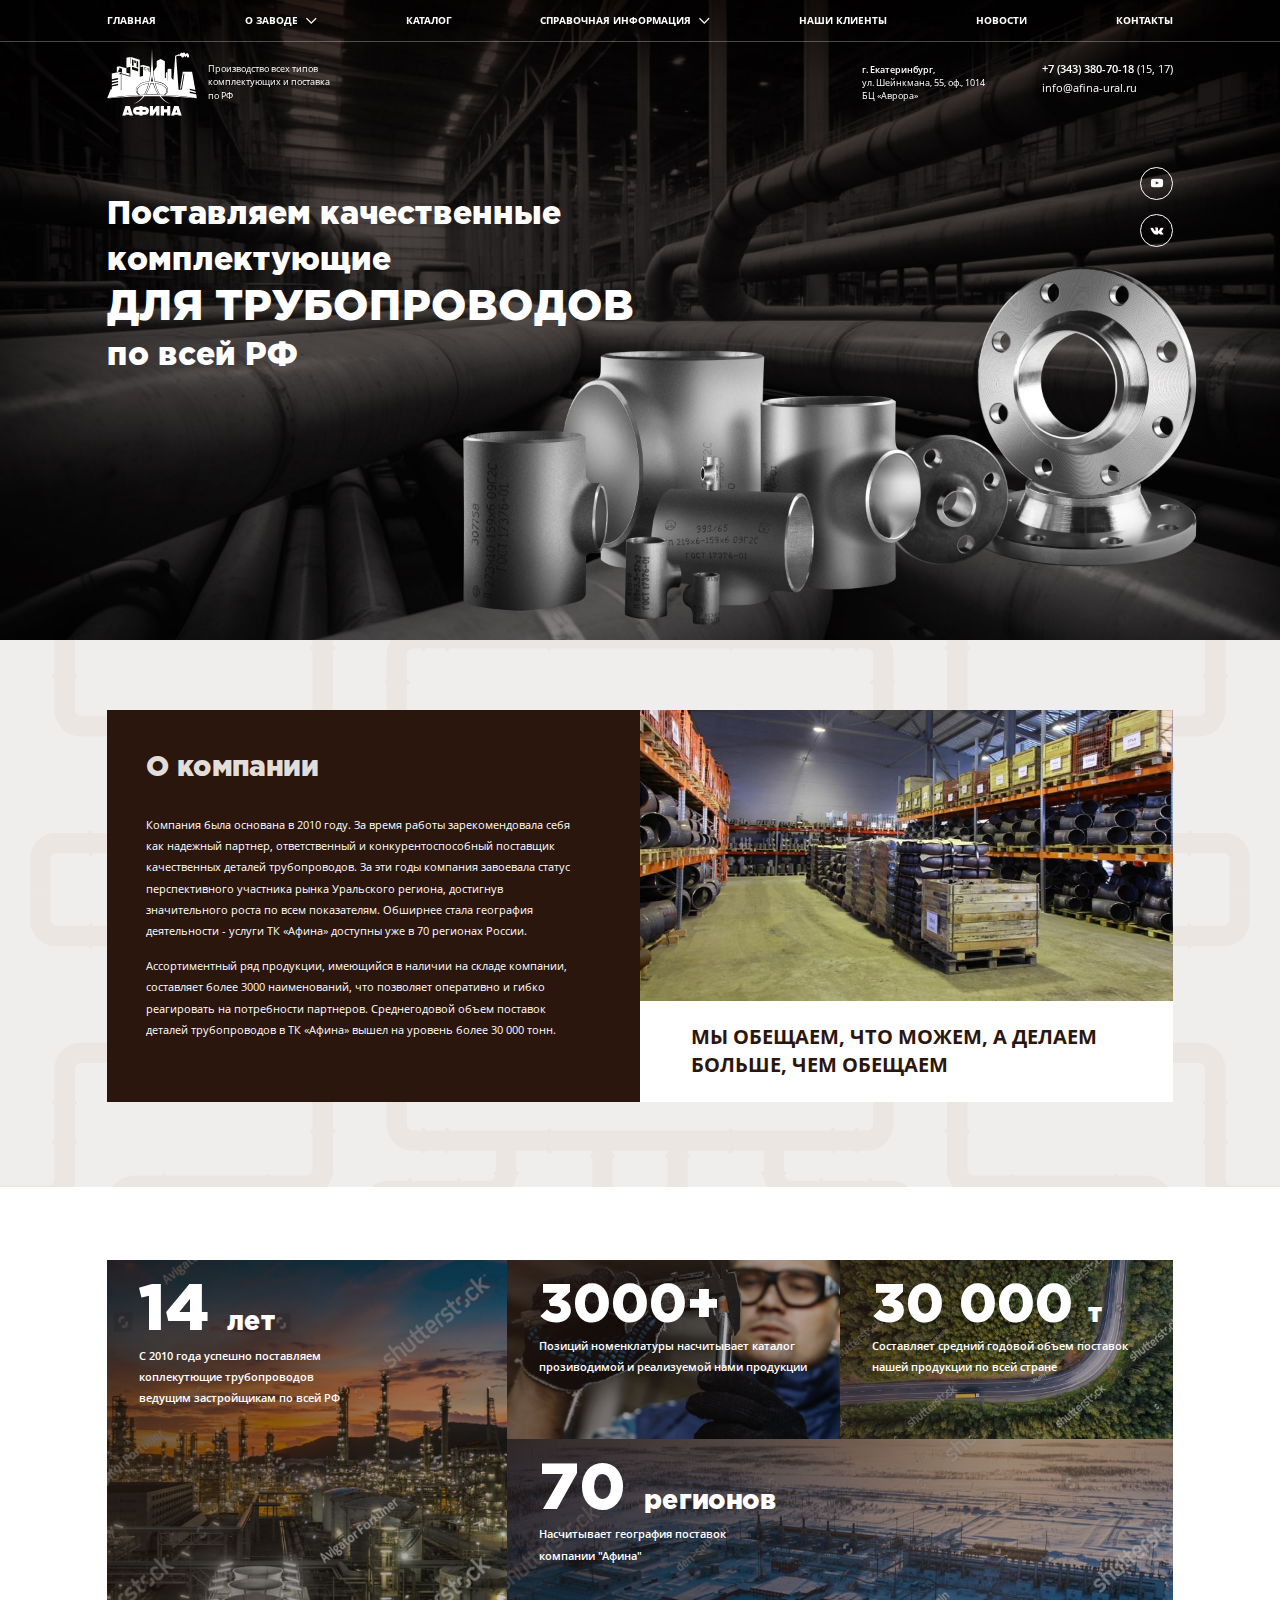
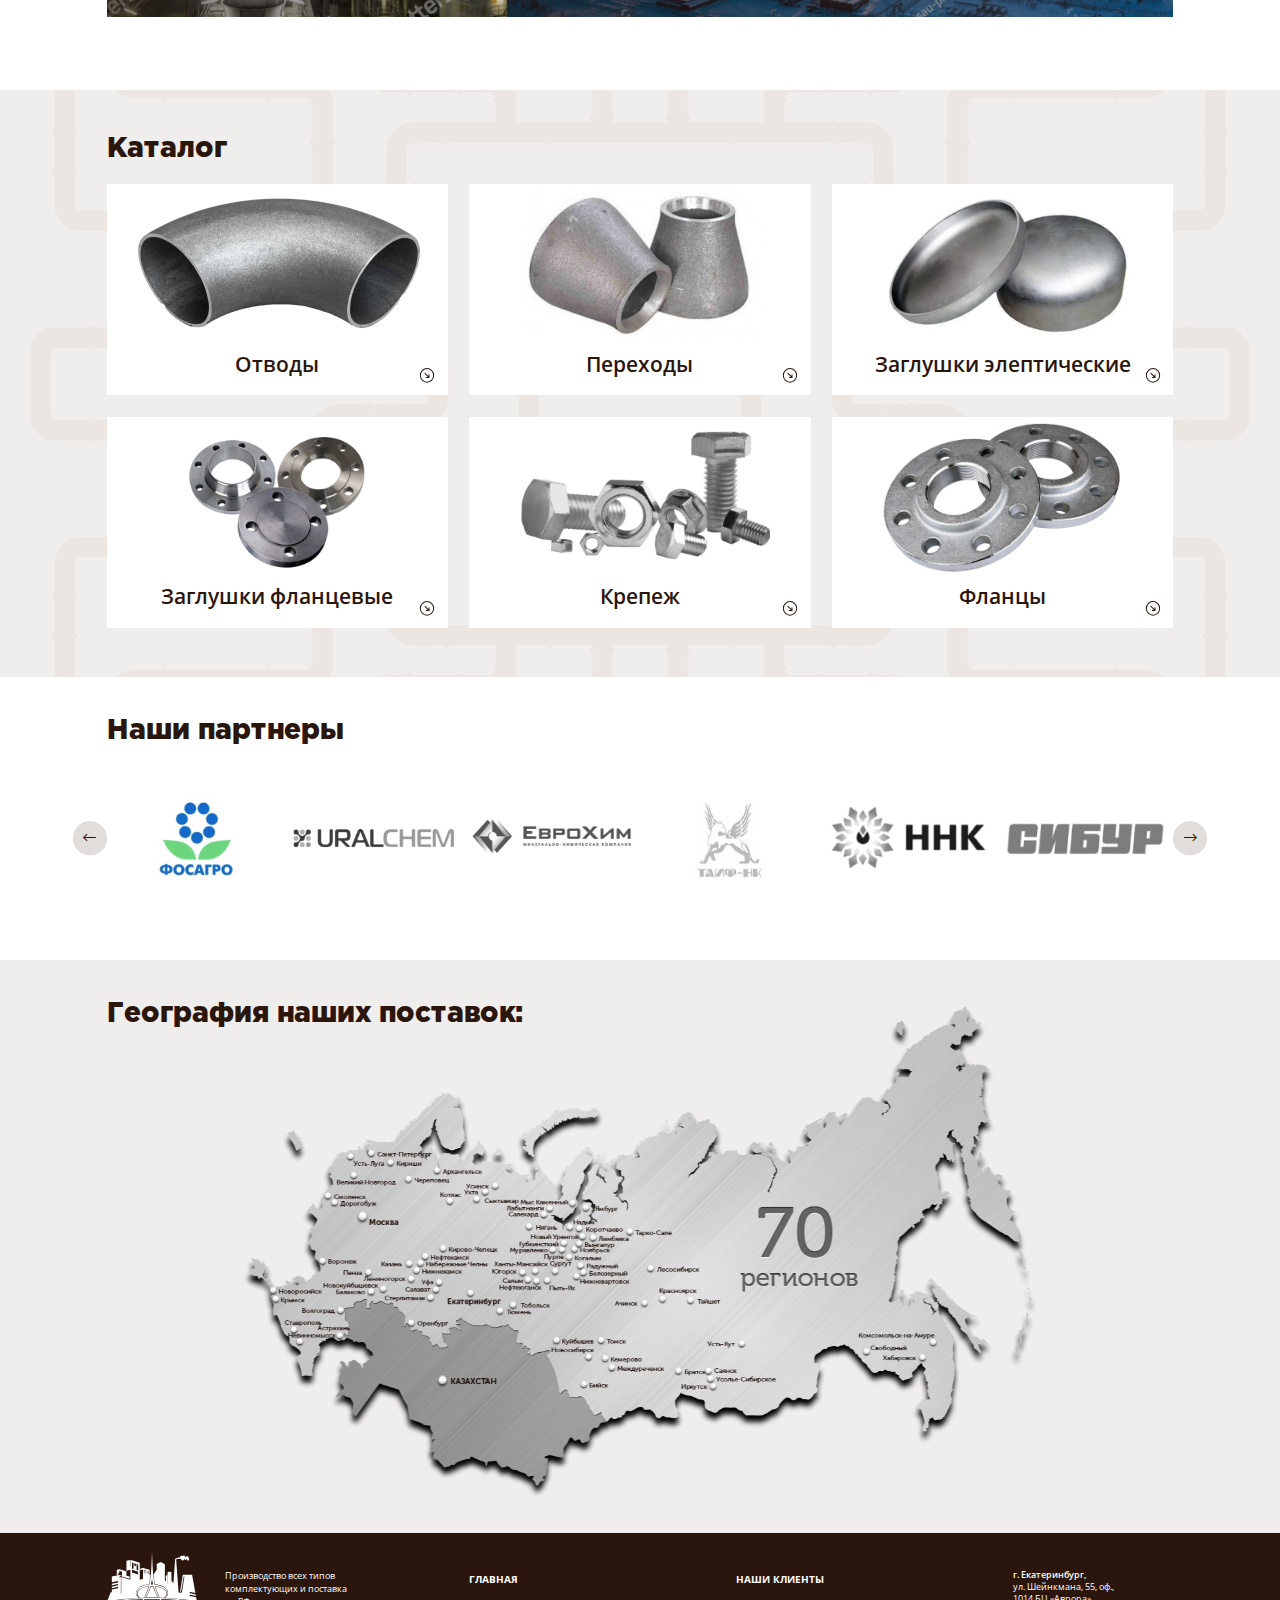
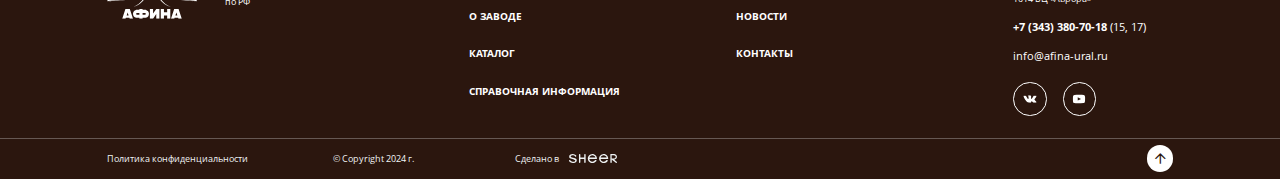
==== index.html @ 55e72d8e "Add files via upload" ====
<!DOCTYPE html>
<!--[if lt IE 7]><html lang="ru" class="lt-ie9 lt-ie8 lt-ie7"><![endif]-->
<!--[if IE 7]><html lang="ru" class="lt-ie9 lt-ie8"><![endif]-->
<!--[if IE 8]><html lang="ru" class="lt-ie9"><![endif]-->
<!--[if gt IE 8]><!-->
<html lang="ru">
<!--<![endif]-->
<head>
	<meta charset="utf-8" />
	<title>Заголовок</title>
	<meta http-equiv="X-UA-Compatible" content="IE=edge" />
	<meta name="viewport" content="width=device-width, initial-scale=1, maximum-scale=1">
	<meta name="format-detection" content="telephone=no" />
	<link rel="shortcut icon" href="favicon.png" />
	<link rel="stylesheet" href="libs/bootstrap/bootstrap-grid.css" />
	<link rel="stylesheet" href="libs/fontawesome-free-5.12.0-web/css/all.min.css" />
	<link rel="stylesheet" href="libs/fancybox-master/dist/jquery.fancybox.min.css" />
	<link rel="stylesheet" href="libs/slick-1.5.9/slick/slick.css" />
	<link rel="stylesheet" href="libs/slick-1.5.9/slick/slick-theme.css" />
	<link rel="stylesheet" href="css/fonts.css" />
	<link rel="stylesheet" href="css/main.css?ver=1.1" />
	<link rel="stylesheet" href="css/media.css?ver=1.1" />
</head>
<body>

	<div class="wrapper">

		<header class="header default">
			<div class="container">
				<div class="header__wrapper">
					<span class='sandwich'>
						<span class='sw-topper'></span>
						<span class='sw-bottom'></span>
						<span class='sw-footer'></span>
					</span>
					<div class="logo-wrap">
						<a href="#" class="logo">
							<img src="img/logo.svg" alt="alt">
						</a>
						<div class="logo-descr">Производство всех типов комплектующих и поставка по РФ</div>
					</div>
					<ul class="menu">
						<li><a href="#">главная</a></li>
						<li class="menu__haschild">
							<a href="#">О ЗАВОДЕ</a>
							<ul>
								<li><a href="#">главная</a></li>
								<li><a href="#">О ЗАВОДЕ</a></li>
								<li><a href="#">КАТАЛОГ</a></li>
								<li><a href="#">СПРАВОЧНАЯ ИНФОРМАЦИЯ</a></li>
							</ul>
						</li>
						<li><a href="#">КАТАЛОГ</a></li>
						<li class="menu__haschild">
							<a href="#">СПРАВОЧНАЯ ИНФОРМАЦИЯ</a>
							<ul>
								<li><a href="#">НАШИ КЛИЕНТЫ</a></li>
								<li><a href="#">НОВОСТИ</a></li>
								<li><a href="#">КОНТАКТЫ</a></li>
							</ul>
						</li>
						<li><a href="#">НАШИ КЛИЕНТЫ</a></li>
						<li><a href="#">НОВОСТИ</a></li>
						<li><a href="#">КОНТАКТЫ</a></li>
					</ul>
					<div class="header__contacts">
						<div class="header__contact"><strong>г. Екатеринбург,</strong> ул. Шейнкмана, 55, оф., 1014 БЦ «Аврора»</div>
						<div class="header__contact">
							<p><a href="tel:+73433807018" class="phone-main"><strong>+7 (343) 380-70-18</strong> (15, 17)</a></p>
							<p><a href="mailto:info@afina-ural.ru">info@afina-ural.ru</a></p>
						</div>
					</div>
					<a href="tel:+73433807018" class="phone-mobile"><i class="fas fa-phone-alt"></i></a>
				</div>
			</div>
			<div class="menu-mobile">
				<ul class="menu">
					<li><a href="#">главная</a></li>
					<li class="menu__haschild">
						<a href="#">О ЗАВОДЕ</a>
						<ul>
							<li><a href="#">главная</a></li>
							<li><a href="#">О ЗАВОДЕ</a></li>
							<li><a href="#">КАТАЛОГ</a></li>
							<li><a href="#">СПРАВОЧНАЯ ИНФОРМАЦИЯ</a></li>
						</ul>
					</li>
					<li><a href="#">КАТАЛОГ</a></li>
					<li class="menu__haschild">
						<a href="#">СПРАВОЧНАЯ ИНФОРМАЦИЯ</a>
						<ul>
							<li><a href="#">НАШИ КЛИЕНТЫ</a></li>
							<li><a href="#">НОВОСТИ</a></li>
							<li><a href="#">КОНТАКТЫ</a></li>
						</ul>
					</li>
					<li><a href="#">НАШИ КЛИЕНТЫ</a></li>
					<li><a href="#">НОВОСТИ</a></li>
					<li><a href="#">КОНТАКТЫ</a></li>
				</ul>
				<div class="header__contacts">
					<div class="header__contact"><strong>г. Екатеринбург,</strong> ул. Шейнкмана, 55, оф., 1014 БЦ «Аврора»</div>
					<div class="header__contact">
						<p><a href="tel:+73433807018" class="phone-main"><strong>+7 (343) 380-70-18</strong> (15, 17)</a></p>
						<p><a href="mailto:info@afina-ural.ru">info@afina-ural.ru</a></p>
					</div>
				</div>
				<ul class="list-socials">
					<li><a href="#" target="_blank"><img src="img/vk.svg" alt="alt"></a></li>
					<li><a href="#" target="_blank"><img src="img/yt.svg" alt="alt"></a></li>
				</ul>
			</div>
			<div class="menu-overlay"></div>
		</header>
		
		<section class="billbord">
			<div class="container">
				<ul class="billbord__socials">
					<li><a href="#" target="_blank"><img src="img/yt.svg" alt="alt"></a></li>
					<li><a href="#" target="_blank"><img src="img/vk.svg" alt="alt"></a></li>
				</ul>
				<h1 class="title-billbord">Поставляем качественные комплектующие <strong>для трубопроводов</strong> по всей РФ</h1>
			</div>
		</section>

		<section class="about">
			<div class="container">
				<div class="row">
					<div class="col-lg-6">
						<div class="about__info">
							<h2 class="title-section">О компании</h2>
							<p>Компания была основана в 2010 году. За время работы зарекомендовала себя как надежный партнер, ответственный и конкурентоспособный поставщик качественных деталей трубопроводов. За эти годы компания завоевала статус перспективного участника рынка Уральского региона, достигнув значительного роста по всем показателям. Обширнее стала география деятельности - услуги ТК «Афина» доступны уже в 70 регионах России. </p>
							<p>Ассортиментный ряд продукции, имеющийся в наличии на складе компании, составляет более 3000 наименований, что позволяет оперативно и гибко реагировать на потребности партнеров. Среднегодовой объем поставок деталей трубопроводов в ТК «Афина» вышел на уровень более 30 000 тонн.</p>
						</div>
					</div>
					<div class="col-lg-6">
						<div class="about__main">
							<div class="about__image">
								<img src="img/about.jpg" alt="alt">
							</div>
							<div class="about__head">МЫ ОБЕЩАЕМ, ЧТО МОЖЕМ, А ДЕЛАЕМ БОЛЬШЕ, ЧЕМ ОБЕЩАЕМ</div>
						</div>
					</div>
				</div>
			</div>
		</section>

		<section class="numbers">
			<div class="container">
				<div class="row row_numbers">
					<div class="col-lg-5">
						<div class="numbers__item">
							<h2 class="numbers__title">14 <span>лет</span></h2>
							<p>С 2010 года успешно поставляем коплекутющие трубопроводов ведущим застройщикам по всей РФ</p>
							<div class="numbers__image">
								<img src="img/item_numbers1.jpg" alt="alt">
							</div>
						</div>
					</div>
					<div class="col-lg-7">
						<div class="row">
							<div class="col-md-6">
								<div class="numbers__item">
									<h2 class="numbers__title">3000+</h2>
									<p>Позиций номенклатуры насчитывает каталог прозиводимой и реализуемой нами продукции</p>
									<div class="numbers__image">
										<img src="img/item_numbers2.jpg" alt="alt">
									</div>
								</div>
							</div>
							<div class="col-md-6">
								<div class="numbers__item">
									<h2 class="numbers__title">30 000 <span>т</span></h2>
									<p>Составляет средний годовой объем поставок нашей продукции по всей стране</p>
									<div class="numbers__image">
										<img src="img/item_numbers3.jpg" alt="alt">
									</div>
								</div>
							</div>
							<div class="col-12">
								<div class="numbers__item">
									<h2 class="numbers__title">70 <span>регионов</span></h2>
									<p>Насчитывает география поставок компании "Афина"</p>
									<div class="numbers__image">
										<img src="img/item_numbers4.jpg" alt="alt">
									</div>
								</div>
							</div>
						</div>
					</div>
				</div>
			</div>
		</section>

		<section class="categories">
			<div class="container">
				<h2 class="title-section">Каталог</h2>
				<div class="row row_main">
					<div class="col-lg-4 col-6">
						<a href="#" class="item-category">
							<span class="item-category__image">
								<img src="img/category1.jpg" alt="alt">
							</span>
							<span class="item-category__title">Отводы</span>
						</a>
					</div>
					<div class="col-lg-4 col-6">
						<a href="#" class="item-category">
							<span class="item-category__image">
								<img src="img/category2.jpg" alt="alt">
							</span>
							<span class="item-category__title">Переходы</span>
						</a>
					</div>
					<div class="col-lg-4 col-6">
						<a href="#" class="item-category">
							<span class="item-category__image">
								<img src="img/category3.jpg" alt="alt">
							</span>
							<span class="item-category__title">Заглушки элептические</span>
						</a>
					</div>
					<div class="col-lg-4 col-6">
						<a href="#" class="item-category">
							<span class="item-category__image">
								<img src="img/category4.jpg" alt="alt">
							</span>
							<span class="item-category__title">Заглушки фланцевые</span>
						</a>
					</div>
					<div class="col-lg-4 col-6">
						<a href="#" class="item-category">
							<span class="item-category__image">
								<img src="img/category5.jpg" alt="alt">
							</span>
							<span class="item-category__title">Крепеж</span>
						</a>
					</div>
					<div class="col-lg-4 col-6">
						<a href="#" class="item-category">
							<span class="item-category__image">
								<img src="img/category6.jpg" alt="alt">
							</span>
							<span class="item-category__title">Фланцы</span>
						</a>
					</div>
				</div>
			</div>
		</section>

		<section class="partners">
			<div class="container">
				<h2 class="title-section">Наши партнеры</h2>
				<ul class="slider-partners">
					<li>
						<div class="item-partner">
							<img src="img/partner1.jpg" alt="alt">
						</div>
					</li>
					<li>
						<div class="item-partner">
							<img src="img/partner2.jpg" alt="alt">
						</div>
					</li>
					<li>
						<div class="item-partner">
							<img src="img/partner3.jpg" alt="alt">
						</div>
					</li>
					<li>
						<div class="item-partner">
							<img src="img/partner4.jpg" alt="alt">
						</div>
					</li>
					<li>
						<div class="item-partner">
							<img src="img/partner5.jpg" alt="alt">
						</div>
					</li>
					<li>
						<div class="item-partner">
							<img src="img/partner6.jpg" alt="alt">
						</div>
					</li>
					<li>
						<div class="item-partner">
							<img src="img/partner1.jpg" alt="alt">
						</div>
					</li>
					<li>
						<div class="item-partner">
							<img src="img/partner2.jpg" alt="alt">
						</div>
					</li>
					<li>
						<div class="item-partner">
							<img src="img/partner3.jpg" alt="alt">
						</div>
					</li>
					<li>
						<div class="item-partner">
							<img src="img/partner4.jpg" alt="alt">
						</div>
					</li>
				</ul>
			</div>
		</section>

		<section class="geography">
			<div class="container">
				<h2 class="title-section">География наших поставок:</h2>
				<div class="geography__image">
					<img src="img/map.png" alt="alt">
				</div>
			</div>
		</section>

		<footer class="footer">
			<div class="container">
				<div class="row">
					<div class="col-lg-4">
						<div class="footer__logo">
							<a href="#" class="logo">
								<img src="img/logo.svg" alt="alt">
							</a>
							<div class="logo-descr">Производство всех типов комплектующих и поставка по РФ</div>
						</div>
					</div>
					<div class="col-lg-6">
						<ul class="footer__nav">
							<li><a href="#">главная</a></li>
							<li><a href="#">О ЗАВОДЕ</a></li>
							<li><a href="#">КАТАЛОГ</a></li>
							<li><a href="#">СПРАВОЧНАЯ ИНФОРМАЦИЯ</a></li>
							<li><a href="#">НАШИ КЛИЕНТЫ</a></li>
							<li><a href="#">НОВОСТИ</a></li>
							<li><a href="#">КОНТАКТЫ</a></li>
						</ul>
					</div>
					<div class="col-lg-2">
						<div class="footer__contacts">
							<div class="footer__location"><strong>г. Екатеринбург,</strong> ул. Шейнкмана, 55, оф.,<br> 1014 БЦ «Аврора»</div>
							<p><a href="tel:+734338070181517" class="phone-main"><strong>+7 (343) 380-70-18</strong> (15, 17)</a></p>
							<p><a href="mailto:info@afina-ural.ru">info@afina-ural.ru</a></p>
							<ul class="list-socials">
								<li><a href="#" target="_blank"><img src="img/vk.svg" alt="alt"></a></li>
								<li><a href="#" target="_blank"><img src="img/yt.svg" alt="alt"></a></li>
							</ul>
						</div>
					</div>
				</div>
			</div>
			<div class="footer-bottom">
				<div class="container">
					<div class="row align-items-center">
						<div class="col-lg">
							<a href="#">Политика конфиденциальности </a>
						</div>
						<div class="col-lg-2">
							<p>© Copyright  2024 г.</p>
						</div>
						<div class="col-lg">
							<div class="create">Сделано в <a href="#"><img src="img/copy.svg" alt="alt"></a></div>
						</div>
						<div class="col-xl-5 col-lg">
							<a href="#" class="btn_top"><i class="far fa-arrow-up"></i></a>
						</div>
					</div>
				</div>
			</div>
		</footer>
		
	</div>

	<!--[if lt IE 9]>
	<script src="libs/html5shiv/es5-shim.min.js"></script>
	<script src="libs/html5shiv/html5shiv.min.js"></script>
	<script src="libs/html5shiv/html5shiv-printshiv.min.js"></script>
	<script src="libs/respond/respond.min.js"></script>
	<![endif]-->
	<script src="libs/jquery/jquery-3.6.0.min.js"></script>
	<script src="libs/jquery-mousewheel/jquery.mousewheel.min.js"></script>
	<script src="libs/fancybox-master/dist/jquery.fancybox.min.js"></script>
	<script src="libs/slick-1.5.9/slick/slick.min.js"></script>
	<script src="libs/scroll2id/PageScroll2id.min.js"></script>
	<script src="libs/mask/jquery.maskedinput.js"></script>
	<script src="libs/jQueryFormStyler-master/jquery.formstyler.min.js"></script>
	<script src="js/common.js?ver=1.1"></script>
	<!-- Yandex.Metrika counter --><!-- /Yandex.Metrika counter -->
	<!-- Google Analytics counter --><!-- /Google Analytics counter -->
</body>
</html>
---- css/fonts.css ----
@font-face {
	font-family: 'Open Sans';
	src: url('../fonts/OpenSans-Light.eot');
	src: url('../fonts/OpenSans-Light.eot?#iefix') format('embedded-opentype'),
	url('../fonts/OpenSans-Light.woff') format('woff'),
	url('../fonts/OpenSans-Light.ttf') format('truetype');
	font-weight: 300;
	font-style: normal;
}
@font-face {
	font-family: 'Open Sans';
	src: url('../fonts/OpenSans-Regular.eot');
	src: url('../fonts/OpenSans-Regular.eot?#iefix') format('embedded-opentype'),
	url('../fonts/OpenSans-Regular.woff') format('woff'),
	url('../fonts/OpenSans-Regular.ttf') format('truetype');
	font-weight: normal;
	font-style: normal;
}
@font-face {
	font-family: 'Open Sans';
	src: url('../fonts/OpenSans-Medium.eot');
	src: url('../fonts/OpenSans-Medium.eot?#iefix') format('embedded-opentype'),
	url('../fonts/OpenSans-Medium.woff') format('woff'),
	url('../fonts/OpenSans-Medium.ttf') format('truetype');
	font-weight: 500;
	font-style: normal;
}
@font-face {
	font-family: 'Open Sans';
	src: url('../fonts/OpenSans-SemiBold.eot');
	src: url('../fonts/OpenSans-SemiBold.eot?#iefix') format('embedded-opentype'),
	url('../fonts/OpenSans-SemiBold.woff') format('woff'),
	url('../fonts/OpenSans-SemiBold.ttf') format('truetype');
	font-weight: 600;
	font-style: normal;
}
@font-face {
	font-family: 'Open Sans';
	src: url('../fonts/OpenSans-Bold.eot');
	src: url('../fonts/OpenSans-Bold.eot?#iefix') format('embedded-opentype'),
	url('../fonts/OpenSans-Bold.woff') format('woff'),
	url('../fonts/OpenSans-Bold.ttf') format('truetype');
	font-weight: 700;
	font-style: normal;
}
@font-face {
	font-family: 'Open Sans';
	src: url('../fonts/OpenSans-ExtraBold.eot');
	src: url('../fonts/OpenSans-ExtraBold.eot?#iefix') format('embedded-opentype'),
	url('../fonts/OpenSans-ExtraBold.woff') format('woff'),
	url('../fonts/OpenSans-ExtraBold.ttf') format('truetype');
	font-weight: 800;
	font-style: normal;
}
@font-face {
	font-family: 'Open Sans';
	src: url('../fonts/OpenSans-ExtraBoldItalic.eot');
	src: url('../fonts/OpenSans-ExtraBoldItalic.eot?#iefix') format('embedded-opentype'),
	url('../fonts/OpenSans-ExtraBoldItalic.woff') format('woff'),
	url('../fonts/OpenSans-ExtraBoldItalic.ttf') format('truetype');
	font-weight: 800;
	font-style: italic;
}
@font-face {
	font-family: 'Open Sans';
	src: url('../fonts/OpenSans-BoldItalic.eot');
	src: url('../fonts/OpenSans-BoldItalic.eot?#iefix') format('embedded-opentype'),
	url('../fonts/OpenSans-BoldItalic.woff') format('woff'),
	url('../fonts/OpenSans-BoldItalic.ttf') format('truetype');
	font-weight: 700;
	font-style: italic;
}
@font-face {
	font-family: 'Open Sans';
	src: url('../fonts/OpenSans-Italic.eot');
	src: url('../fonts/OpenSans-Italic.eot?#iefix') format('embedded-opentype'),
	url('../fonts/OpenSans-Italic.woff') format('woff'),
	url('../fonts/OpenSans-Italic.ttf') format('truetype');
	font-weight: normal;
	font-style: italic;
}

@font-face {
    font-family: 'Gotham Pro';
    src: local('Gotham Pro Black'), local('Gotham-Pro-Black'),
        url('../fonts/GothamPro-Black.woff2') format('woff2'),
        url('../fonts/GothamPro-Black.woff') format('woff'),
        url('../fonts/GothamPro-Black.ttf') format('truetype');
    font-weight: 900;
    font-style: normal;
  }
---- css/main.css ----
*::-webkit-input-placeholder {
	color: #666;
	opacity: 1;
}
*:-moz-placeholder {
	color: #666;
	opacity: 1;
}
*::-moz-placeholder {
	color: #666;
	opacity: 1;
}
*:-ms-input-placeholder {
	color: #666;
	opacity: 1;
}

body input:focus:required:invalid,
body textarea:focus:required:invalid {
	
}
body input:required:valid,
body textarea:required:valid {
	
}

body {
	font-family: 'Open Sans', sans-serif;
	font-size: 0.833vw;
	line-height: 200%;
	color: #3d3c3c;
	overflow-x: hidden;
	margin: 0;
	background-color: #fff;
}
button {
	cursor: pointer;
}
button, input, optgroup, select, textarea {
	font-family: inherit;
}
input {
-webkit-appearance: none;
-moz-appearance: none;
appearance: none;
}
button,
textarea,
input.text,
input[type="text"],
input[type="button"],
input[type="submit"] {
  -webkit-appearance: none;
}
*:link, 
*:visited, 
*:hover, 
*:focus,
*:active {
	outline: 0;
	-webkit-tap-highlight-color: transparent;
}
a, button, input, img {
	transition: all 0.3s;
}
h1,h2,h3,h4,h5,h6 {
	padding: 0;
	margin: 0;
	font-weight: normal;
}
.wrapper {
	overflow: hidden;
}
a {
	text-decoration: none;
	outline: none;
}
* {
	outline: none !important;
}
ul {
	padding: 0;
	margin: 0;
}
ul li {
	list-style-type: none;
	outline: none;
}
img {
	outline: none;
	display: block;
}
p {
	padding: 0;
	margin: 0;
}
form {
	margin: 0;
}

.container {
    max-width: 84.896vw;
	padding: 0 0.781vw;
}
.row {
	margin: 0 -0.833vw;
}
.row > div {
	padding: 0 0.833vw;
}

.header {
	font-size: 0.729vw;
	line-height: 140%;
	position: fixed;
	color: #fff;
	top: 0;
	left: 0;
	width: 100%;
	z-index: 1000;
	border-bottom: 1px solid rgba(240, 243, 244, 0.3);
	transition: all 1s;
}
.header.fixed {
	background: #2b160e;
	border-color: transparent;
}
.header.fixed .logo-wrap {
	top: 0;
}
.header.fixed .logo img {
	width: 4.115vw;
}
.header.fixed .header__wrapper {
	padding: 0.521vw 0;
	padding-left: 7.083vw;
	padding-right: 17.448vw;
}
.header.fixed .logo-descr {
	visibility: hidden;
	opacity: 0;
}
.header.fixed .header__contacts {
	top: 0.833vw;
	margin-top: 0;
}
.header.fixed .header__contact:nth-child(1) {
	display: none;
}
.header__wrapper {
	display: flex;
	align-items: center;
	justify-content: space-between;
	position: relative;
	transition: all 1s;
}
.menu {
	font-size: 0.781vw;
	font-weight: 700;
	text-transform: uppercase;
	display: flex;
	align-items: center;
	justify-content: space-between;
	flex: 1;
}
.menu > li {
	position: relative;
}
.menu > li > a {
	height: 3.229vw;
	display: flex;
	align-items: center;
	justify-content: center;
	color: #fff;
	position: relative;
}
.menu li a::before {
	position: absolute;
	display: block;
	content: " ";
	width: 0;
	height: 1px;
	bottom: 0;
	left: 0;
	background: #fff;
	transition: all 0.5s;
}
.menu li a:hover::before {
	width: 100%;
}
.menu > li.menu__haschild > a::after {
	font-size: 0.938vw;
	margin-left: 0.625vw;
	-moz-osx-font-smoothing: grayscale;
    -webkit-font-smoothing: antialiased;
    display: inline-block;
    font-style: normal;
    font-variant: normal;
    text-rendering: auto;
    line-height: 1;
	font-family: "Font Awesome 5 Pro";
    font-weight: 400;
	content: "\f078";
	transition: all 0.3s;
}
.menu ul {
	width: 15.625vw;
	padding: 1.042vw;
	top: 100%;
	left: 0;
	position: absolute;
	background: #2b160e;
	opacity: 0;
	visibility: hidden;
	transition: all 0.5s;
	transform: translateY(0.521vw);
}
.menu li:hover ul {
	visibility: visible;
	opacity: 1;
	transform: translateY(0);
}
.menu li:hover a::after {
	transform: rotate(180deg);
}
.menu ul li {
	margin-bottom: 1.146vw;
}
.menu ul li:last-child {
	margin-bottom: 0;
}
.menu ul a {
	color: #fff;
	position: relative;
}
.logo-wrap {
	top: 100%;
	margin-top: 0.521vw;
	position: absolute;
	left: 0;
	display: flex;
	align-items: center;
	transition: all 1s;
}
.logo-descr {
	font-size: 0.729vw;
	line-height: 140%;
	width: 9.792vw;
	margin-left: 0.833vw;
}
.logo img {
	width: 7.083vw;
	height: auto;
	transition: 1s;
}
.header__contact strong {
	font-weight: 600;
	display: block;
}
.header__contact:nth-child(1) {
	max-width: 10.208vw;
}
.header__contact:nth-child(2) {
	font-size: 0.833vw;
}
.header__contact p a {
	color: #fff;
}
.header__contacts {
	position: absolute;
	top: 100%;
	margin-top: 1.667vw;
	right: 0;
	display: flex;
	align-items: flex-start;
	transition: all 1s;
}
.phone-main strong {
	display: inline !important;
}
.header__contact p {
	margin-bottom: 0.469vw;
}
.header__contact p:last-child {
	margin-bottom: 0;
}
.header__contact {
	margin-right: 3.854vw;
}
.header__contact:last-child {
	margin-right: 0;
}

.billbord {
	min-height: 50vw;
	padding-top: 15.104vw;
	color: #fff;
	background-image: url(../img/billbord.jpg);
	background-repeat: no-repeat;
	background-position: center;
	background-size: cover;
}
.title-billbord {
	font-size: 2.5vw;
	max-width: 42.708vw;
	line-height: 142%;
	font-family: 'Gotham Pro';
}
.title-billbord strong {
	font-size: 3.333vw;
	line-height: 117%;
	text-transform: uppercase;
	display: block;
}
.billbord .container {
	position: relative;
}
.billbord__socials {
	right: 0.781vw;
	top: -2.083vw;
	position: absolute;
}
.list-socials a,
.billbord__socials a {
	width: 2.604vw;
	height: 2.604vw;
	border-radius: 50%;
	border: 1px solid #fff;
	display: flex;
	align-items: center;
	justify-content: center;
}
.list-socials a img,
.billbord__socials a img {
	width: 1.094vw;
	height: auto;
}
.list-socials a:hover img {
	opacity: 0.7;
}
.billbord__socials li {
	margin-bottom: 1.094vw;
}

.about {
	padding-top: 5.469vw;
	padding-bottom: 6.667vw;
	background-image: url(../img/bg_about.svg);
	background-repeat: no-repeat;
	background-position: center;
	background-size: cover;
}
.about .row {
	margin: 0;
}
.about .row > div {
	padding: 0;
}
.about__info {
	padding: 3.75vw 3.073vw;
	padding-right: 4.167vw;
	background: #2b160e;
	color: #fff;
	min-height: 100%;
}
.about__info p {
	margin-bottom: 1.042vw;
}
.about__info p:last-child {
	margin-bottom: 0;
}
.title-section {
	font-size: 2.188vw;
	line-height: 76%;
	font-weight: 800;
	font-family: 'Gotham Pro';
	color: #2b160e;
}
.about__info .title-section {
	margin-bottom: 2.76vw;
	color: #e1ddd9;
}
.about__image {
	height: 22.708vw;
	width: 100%;
}
.about__image img {
	width: 100%;
	height: 100%;
	object-fit: cover;
	font-family: 'object-fit: cover;';
}
.about__head {
	padding: 1.771vw 3.958vw;
	font-size: 1.563vw;
	line-height: 140%;
	color: #2b160e;
	font-weight: 700;
}
.about__main {
	background: #fff;
	min-height: 100%;
}

.numbers {
	padding: 5.677vw 0;
}
.row.row_numbers .row,
.row.row_numbers {
	margin: 0;
}
.row.row_numbers .row > div,
.row.row_numbers > div {
	padding: 0;
}
.row_numbers .col-lg-5 .numbers__item p {
	max-width: 15.885vw;
}
.numbers__item {
	padding: 1.823vw 2.5vw;
	height: 13.958vw;
	color: #fff;
	font-weight: 600;
	position: relative;
	display: block;
	min-height: 100%;
	z-index: 1;
}
.numbers__title {
	font-size: 5vw;
	margin-bottom: 0.365vw;
	line-height: 90%;
	font-family: 'Gotham Pro';
	font-weight: 800;
}
.numbers__title span {
	font-size: 2.083vw;
	line-height: 80%;
}
.numbers__image {
	position: absolute;
	display: block;
	width: 100%;
	height: 100%;
	top: 0;
	left: 0;
	z-index: -1;
	overflow: hidden;
}
.numbers__image img {
	width: 100%;
	height: 100%;
	object-fit: cover;
	font-family: 'object-fit: cover;';
	transition: all 1.7s;
}
.numbers__item:hover .numbers__image img {
	transform: scale(1.07);
}
.numbers__image::before {
	position: absolute;
	display: block;
	content: " ";
	width: 100%;
	height: 100%;
	top: 0;
	left: 0;
	z-index: 1;
	background:  linear-gradient(309deg, rgba(43, 22, 14, 0) 0%, rgba(43, 22, 14, 0.7) 100%);
}
.numbers__image::after {
	position: absolute;
	display: block;
	content: " ";
	width: 100%;
	height: 100%;
	top: 0;
	left: 0;
	z-index: 1;
	background: rgba(0, 0, 0, 0.2);
}
.row_numbers .col-lg-7 .col-md-6 .numbers__title {
	font-size: 4.167vw;
}
.row_numbers .col-lg-7 .col-md-6 .numbers__image::after {
	display: none;
}
.row_numbers .col-lg-5 .numbers__item {
	margin-right: 3.438vw;
}
.row_numbers .col-lg-7 .row {
	margin-left: -3.438vw;
}
.row_numbers .col-12 .numbers__item p {
	max-width: 15.885vw;
}

.categories {
	padding: 3.854vw 0;
	background-image: url(../img/bg_categories.svg);
	background-repeat: no-repeat;
	background-position: center;
	background-size: cover;
}
.categories .title-section {
	margin-bottom: 1.823vw;
}
.row.row_main > div {
	margin-bottom: 1.667vw;
}
.row.row_main {
	margin-bottom: -1.667vw;
}
.item-category {
	padding: 0 0.521vw;
	padding-bottom: 1.667vw;
	font-size: 1.667vw;
	line-height: 100%;
	font-weight: 600;
	color: #2b160e;
	background: #fff;
	min-height: 100%;
	text-align: center;
	display: block;
	position: relative;
	transition: all 0.5s;
}
.item-category__image {
	height: 12.5vw;
	margin-bottom: 0.677vw;
	display: flex;
	align-items: center;
	justify-content: center;
	width: 100%;
}
.item-category__image img {
	max-width: 100%;
	max-height: 100%;
}
.item-category__title {
	display: block;
	width: 100%;
}
.item-category::after {
	position: absolute;
	display: block;
	content: " ";
	bottom: 0.885vw;
	right: 0.99vw;
	width: 1.25vw;
	height: 1.302vw;
	background-image: url(../img/circle_arrow.svg);
	background-repeat: no-repeat;
	background-position: center;
	background-size: contain;
	transition: all 0.5s;
}
.item-category:hover::after {
	transform: rotate(-45deg);
}
.item-category:hover {
	box-shadow: 0 0.26vw 0.781vw #ccc;
}

.partners {
	padding-top: 3.385vw;
	padding-bottom: 6.094vw;
}
.partners .title-section {
	margin-bottom: 4.167vw;
}
.item-partner {
	height: 6.771vw;
	padding: 0 0.521vw;
	display: flex;
	align-items: center;
	justify-content: center;
}
.item-partner img {
	max-width: 100%;
	max-height: 100%;
}
.slick-arrow {
	width: 2.604vw;
	height: 2.604vw;
	top: 50%;
	font-size: 1.146vw;
	color: #2B160E;
	transition: all 0.5s;
	border-radius: 50%;
	display: flex;
	align-items: center;
	justify-content: center;
	background: #e1ddda;
}
.slick-arrow::before {
	display: none;
}
.slick-arrow:hover {
	background: #2B160E;
	color: #e1ddda;
}
.slick-prev {
	left: -2.604vw;
}
.slick-next {
	right: -2.604vw;
}

.geography {
	padding-top: 3.49vw;
	padding-bottom: 2.76vw;
	background: #f0eeec;
}
.geography .title-section {
	position: relative;
	z-index: 2;
}
.geography__image {
	margin-top: -1.563vw;
}
.geography__image img {
	width: 62.135vw;
	max-width: 100%;
	height: auto;
	display: block;
	margin: 0 auto;
}

.footer {
	padding-top: 2.76vw;
	color: #fff;
	background: #2b160e;
}
.footer__logo {
	margin-top: -1.354vw;
	display: flex;
	align-items: center;
}
.footer__logo .logo-descr {
	padding-top: 0.469vw;
	margin-left: 2.188vw;
}
.footer__nav {
	columns: 2;
}
.footer__nav li {
	margin-bottom: 1.25vw;
	font-size: 0.781vw;
	font-weight: 700;
	text-transform: uppercase;
	break-inside: avoid;
}
.footer__nav li a {
	color: #fff;
	border-bottom: 1px solid transparent;
}
.footer__nav li a:hover {
	border-color: #fff;
}
.footer__contacts p a {
	color: #fff;
}
.footer__location {
	margin-bottom: 0.938vw;
	font-size: 0.729vw;
	max-width: 10.208vw;
	line-height: 130%;
}
.footer__location strong {
	font-weight: 600;
	display: block;
}
.footer__contacts p {
	margin-bottom: 0.573vw;
}
.list-socials {
	display: flex;
	align-items: center;
}
.list-socials li {
	margin-right: 1.25vw;
}
.list-socials li:last-child {
	margin-right: 0;
}
.footer__contacts .list-socials {
	padding-top: 0.625vw;
}
.footer-bottom {
	padding: 0.521vw 0;
	margin-top: 1.719vw;
	font-size: 0.729vw;
	line-height: 150%;
	color: #f0f3f4;
	border-top: 1px solid rgba(240, 243, 244, 0.3);
}
.create {
	display: flex;
	align-items: center;
}
.create a {
	margin-left: 0.781vw;
} 
.create img {
	width: 3.75vw;
}
.footer-bottom a {
	color: #f0f3f4;
}
.footer-bottom a:hover {
	color: #fff;
}
.btn_top {
	font-size: 0.938vw;
	float: right;
	position: relative;
	color: #2b160e !important; 
	width: 2.083vw;
	height: 2.083vw;
	text-align: center;
	display: -webkit-inline-flex;
	display: -moz-inline-flex;
	display: -ms-inline-flex;
	display: -o-inline-flex;
	display: inline-flex !important;
	align-items: center;
	justify-content: center;
	border-radius: 50%;
	background-color: #fff;
	z-index: 7;
	-webkit-transition: all 0.3s;
	-o-transition: all 0.3s;
	transition: all 0.3s;
}
.btn_top:hover {
	opacity: 0.8;
}
.slick-dots {
	bottom: 0;
	left: 0;
	width: 100%;
}
.slick-dots li {
	width: 10px;
	height: 10px;
}
.slick-dots li button {
	width: 10px;
	height: 10px;
	background: #2b160e;
	border-radius: 50%;
	padding: 0;
	border: none;
	transition: all 0.3s;
	opacity: 0.5;
}
.slick-dots li button:hover,
.slick-dots li.slick-active button {
	opacity: 1;
}
.slick-dots li button::before {
	  display: none;
}
/*Style Sandwich*/
.sandwich span {
	display: block;
}
.sandwich {
    width: 38px;
    height: 38px;
    margin-left: 0;
    margin-right: 0;
    padding-top: 8px;
	display: -webkit-flex;
	display: -moz-flex;
	display: -ms-flex;
	display: -o-flex;
	display: flex;
	flex-direction: column;
	align-items:center; 
	border-radius: 50%;
	border: 1px solid #fff;
	z-index: 20;
	display: none;
	flex: none;
	cursor: pointer;
}
.sw-topper {
	position: relative;
	top: 4px;
	width: 18px;
	height: 2px;
	border-radius: 4px;
	display: block;
	margin: 0;
	background-color: #fff;
	border: medium none;
	transition: transform 0.5s, top 0.2s;
}
.sw-bottom {
	position: relative;
	top: 8px;
	width: 18px;
	height: 2px;
	border-radius: 4px;
	display: block;
	margin: 0;
	background-color: #fff;
	border: medium none;
	transition: transform 0.5s, top 0.2s;
}
.sw-footer {
	position: relative;
	top: 12px;
	width: 18px;
	height: 2px;
	border-radius: 4px;
	display: block;
	margin: 0;
	background-color: #fff;
	border: medium none;
	transition: transform 0.5s, top 0.2s;
}
.sandwich.active .sw-topper {
	top: 9px;
	transform: rotate(45deg);
}
.sandwich.active .sw-bottom {
	opacity: 0;
}
.sandwich.active .sw-footer {
	top: 5px;
	transform: rotate(-45deg); 
}
.menu-overlay {
	display: none;
}
.phone-mobile {
	display: none;
}
---- css/media.css ----
/*==========  Desktop First Method  ==========*/

/* Large Devices, Wide Screens */
@media only screen and (max-width : 1200px) {

}

/* Medium Devices, Desktops */
@media only screen and (max-width : 992px) {
    body {
        font-size: 14px;
    }
    .menu {
        font-size: 13px;
        display: none;
    }
    .header.fixed .logo img,
    .logo img {
        width: 60px;
    }
    .logo-descr {
        font-size: 11px;
        width: 131px;
        margin-left: 15px;
    }
    .header .logo-descr {
        display: none;
    }
    .header__contacts {
        display: none;
    }
    .logo-wrap {
        margin: 0;
        position: relative;
    }
    .container {
        max-width: 720px;
        padding: 0 15px;
    }
    .header__wrapper {
        padding: 0 !important;
    }
    .header {
        font-size: 13px;
        padding: 5px 0;
    }
    .title-billbord {
        font-size: 28px;
        max-width: 500px;
    }
    .title-billbord strong {
        font-size: 33px;
    }
    .billbord {
        min-height: 400px;
        padding-top: 115px;
    }
    .list-socials a, .billbord__socials a {
        width: 30px;
        height: 30px;
    }
    .list-socials a img, .billbord__socials a img {
        width: 16px;
    }
    .billbord__socials li {
        margin-bottom: 12px;
    }
    .billbord__socials {
        right: 15px;
        top: -15px;
    }
    .title-section {
        font-size: 24px;
    }
    .about__info .title-section {
        margin-bottom: 15px;
    }
    .about__info p {
        margin-bottom: 15px;
    }
    .about__info {
        padding: 30px;
    }
    .about {
        padding: 40px 0;
    }
    .about__image {
        height: 220px;
    }
    .about__head {
        padding: 20px 25px;
        font-size: 20px;
    }
    .row_numbers .col-lg-5 .numbers__item {
        margin-right: 0;
    }
    .row_numbers .col-lg-7 .row {
        margin-left: 0;
    }
    .numbers__item {
        padding: 20px;
        height: 180px;
    }
    .row_numbers .col-lg-5 .numbers__item p {
        max-width: 320px;
    }
    .numbers__title {
        font-size: 33px;
        margin-bottom: 10px;
    }
    .row_numbers .col-lg-7 .col-md-6 .numbers__title {
        font-size: 33px;
    }
    .numbers__title span {
        font-size: 18px;
    }
    .categories {
        padding: 40px 0;
    }
    .row_numbers .col-12 .numbers__item p {
        max-width: 305px;
    }
    .categories .title-section {
        margin-bottom: 25px;
    }
    .item-category {
        padding: 10px;
        padding-bottom: 20px;
        font-size: 18px;
    }
    .item-category__image {
        height: 135px;
        margin-bottom: 10px;
    }
    .item-category::after {
        bottom: 15px;
        right: 15px;
        width: 20px;
        height: 20px;
    }
    .row > div {
        padding: 0 5px;
    }
    .row {
        margin: 0 -5px;
    }
    .row.row_main > div {
        margin-bottom: 10px;
    }
    .row.row_main {
        margin-bottom: -10px;
    }
    .slick-arrow {
        width: 28px;
        height: 28px;
        font-size: 14px;
    }
    .slick-prev {
        left: -30px;
    }
    .slick-next {
        right: -30px;
    }
    .item-partner {
        height: 55px;
        padding: 0 10px;
    }
    .partners .title-section {
        margin-bottom: 25px;
    }
    .partners {
        padding: 40px 0;
    }
    .geography__image img {
        width: 500px;
    }
    .geography__image {
        margin-top: -8px;
    }
    .geography {
        padding: 40px 0;
    }
    .footer {
        padding-top: 25px;
    }
    .footer__nav li {
        margin-bottom: 20px;
        font-size: 14px;
    }
    .footer .logo img {
        width: 75px;
    }
    .footer__logo {
        margin: 0;
        margin-bottom: 15px;
    }
    .footer__location {
        margin-bottom: 10px;
        font-size: 13px;
        max-width: 225px;
    }
    .footer__contacts {
        margin-top: 15px;
    }
    .list-socials li{ 
        margin-right: 20px;
    }
    .footer-bottom {
        padding: 10px 0;
        margin-top: 20px;
        font-size: 13px;
    }
    .create img {
        width: 70px;
    }
    .create a {
        margin-left: 10px;
    }
    .footer-bottom .row > div {
        margin-bottom: 10px;
    }
    .btn_top {
        font-size: 13px;
        width: 30px;
        height: 30px;
        margin-top: -30px;
    }
    .numbers {
        padding: 40px 0;
    }
    .sandwich {
        display: flex;
    }
    .phone-mobile {
        width: 38px;
        height: 38px;
        font-size: 15px;
        color: #fff;
        border-radius: 50%;
        display: flex;
        align-items: center;
        justify-content: center;
        border: 1px solid #fff;
    }
    .menu-mobile {
        width: 100%;
        top: 100%;
        left: 0;
        max-height: calc(100vh - 60px);
        padding: 15px 15px;
        padding-bottom: 50px;
        display: none;
        overflow: auto;
        background-color: #2b160e;
        position: absolute;
    }
    .menu > li > a {
        margin: 0;
        padding: 10px 0;
        padding-right: 10px;
        height: auto;
        display: flex;
        align-items: center;
        justify-content: space-between;
        position: relative;
        border-bottom: 1px solid #fff;
    }
    .menu > li.menu__haschild > a::after {
        font-size: 14px;
        margin-left: 0;
    }
    .menu-mobile .menu {
        display: block;
        margin: 0;
        padding: 0;
        margin-bottom: 15px;
    }
    .menu-overlay {
        top: 66px;
        left: 0;
        right: 0;
        bottom: 0;
        background-color: rgba(0, 0, 0, 0.7);
        position: fixed;
        z-index: -1;
    }
    .header.active {
        background-color: #2b160e;
    }
    .menu-mobile .header__contacts {
        top: 0;
        margin: 0;
        position: relative;
        display: flex;
        align-items: center;
    }
    .header__contact:nth-child(2) {
        font-size: 14px;
    }
    .header__contact {
        margin-right: 20px;
    }
    .header.fixed .header__contact:nth-child(1) {
        display: block;
    }
    .header__contact:nth-child(1) {
        max-width: 152px;
    }
    .menu ul {
        width: 100%;
        padding: 0;
        padding-top: 15px;
        padding-left: 15px;
        padding-bottom: 8px;
        top: 0;
        position: relative;
        opacity: 1;
        visibility: visible;
        transform: none !important;
        transition: initial;
        display: none;
    }
    .menu ul li {
        margin-bottom: 15px;
    }
    .menu ul li a {
        display: block;
    }
    .menu li a::before {
        display: none;
    }
    .menu li:hover a::after {
        transform: none;
    }
    .menu .menu__haschild.active > a::after {
        transform: rotate(180deg);
    }
    .menu-mobile .list-socials {
        margin-top: 20px;
    }
}

/* Small Devices, Tablets */
@media only screen and (max-width : 768px) {
    .title-billbord {
        font-size: 23px;
        max-width: 420px; 
    }
    .title-billbord strong {
        font-size: 29px;
    }
    .billbord {
        min-height: 500px;
        padding-top: 150px;
        background-image: url(../img/billbord_mob.jpg);
    }
    .item-category {
        font-size: 16px;
        line-height: 140%;
    }
    .item-category__title {
        padding: 0 20px;
    }
    .slider-partners {
        padding-bottom: 30px;
    }
    .billbord__socials {
        display: none;
    }
}

/* Extra Small Devices, Phones */
@media only screen and (max-width : 480px) {
    .title-billbord {
        font-size: 23px;
        max-width: 333px;
        line-height: 160%;
    }
    .title-billbord strong {
        font-size: 26px;
    }
    .about__info {
        padding: 25px 20px;
    }
    .about__image {
        height: 190px;
    }
    .about__head {
        font-size: 16px;
        padding: 15px;
    }
    .item-category__image {
        height: 115px;
        margin-bottom: 5px;
    }
    .item-category {
        font-size: 14px;
    }
    .item-category::after {
        bottom: 5px;
        right: 6px;
        width: 16px;
        height: 16px;
    }
}

/* Custom, iPhone Retina */
@media only screen and (max-width : 390px) {
    .title-billbord {
        font-size: 20px;
        max-width: 320px;
    }
    .title-billbord strong {
        font-size: 24px;
    }

}


/*==========  Mobile First Method  ==========*/

/* Custom, iPhone Retina */
@media only screen and (min-width : 320px) {

}

/* Extra Small Devices, Phones */
@media only screen and (min-width : 480px) {

}

/* Small Devices, Tablets */
@media only screen and (min-width : 768px) {

}

/* Medium Devices, Desktops */
@media only screen and (min-width : 992px) {
    .menu-overlay,
    .menu-mobile {
        display: none !important;
    }
}

 /* Large Devices, Wide Screens */
@media only screen and (min-width : 1200px) {

}
@media (min-width: 1600px) {

}
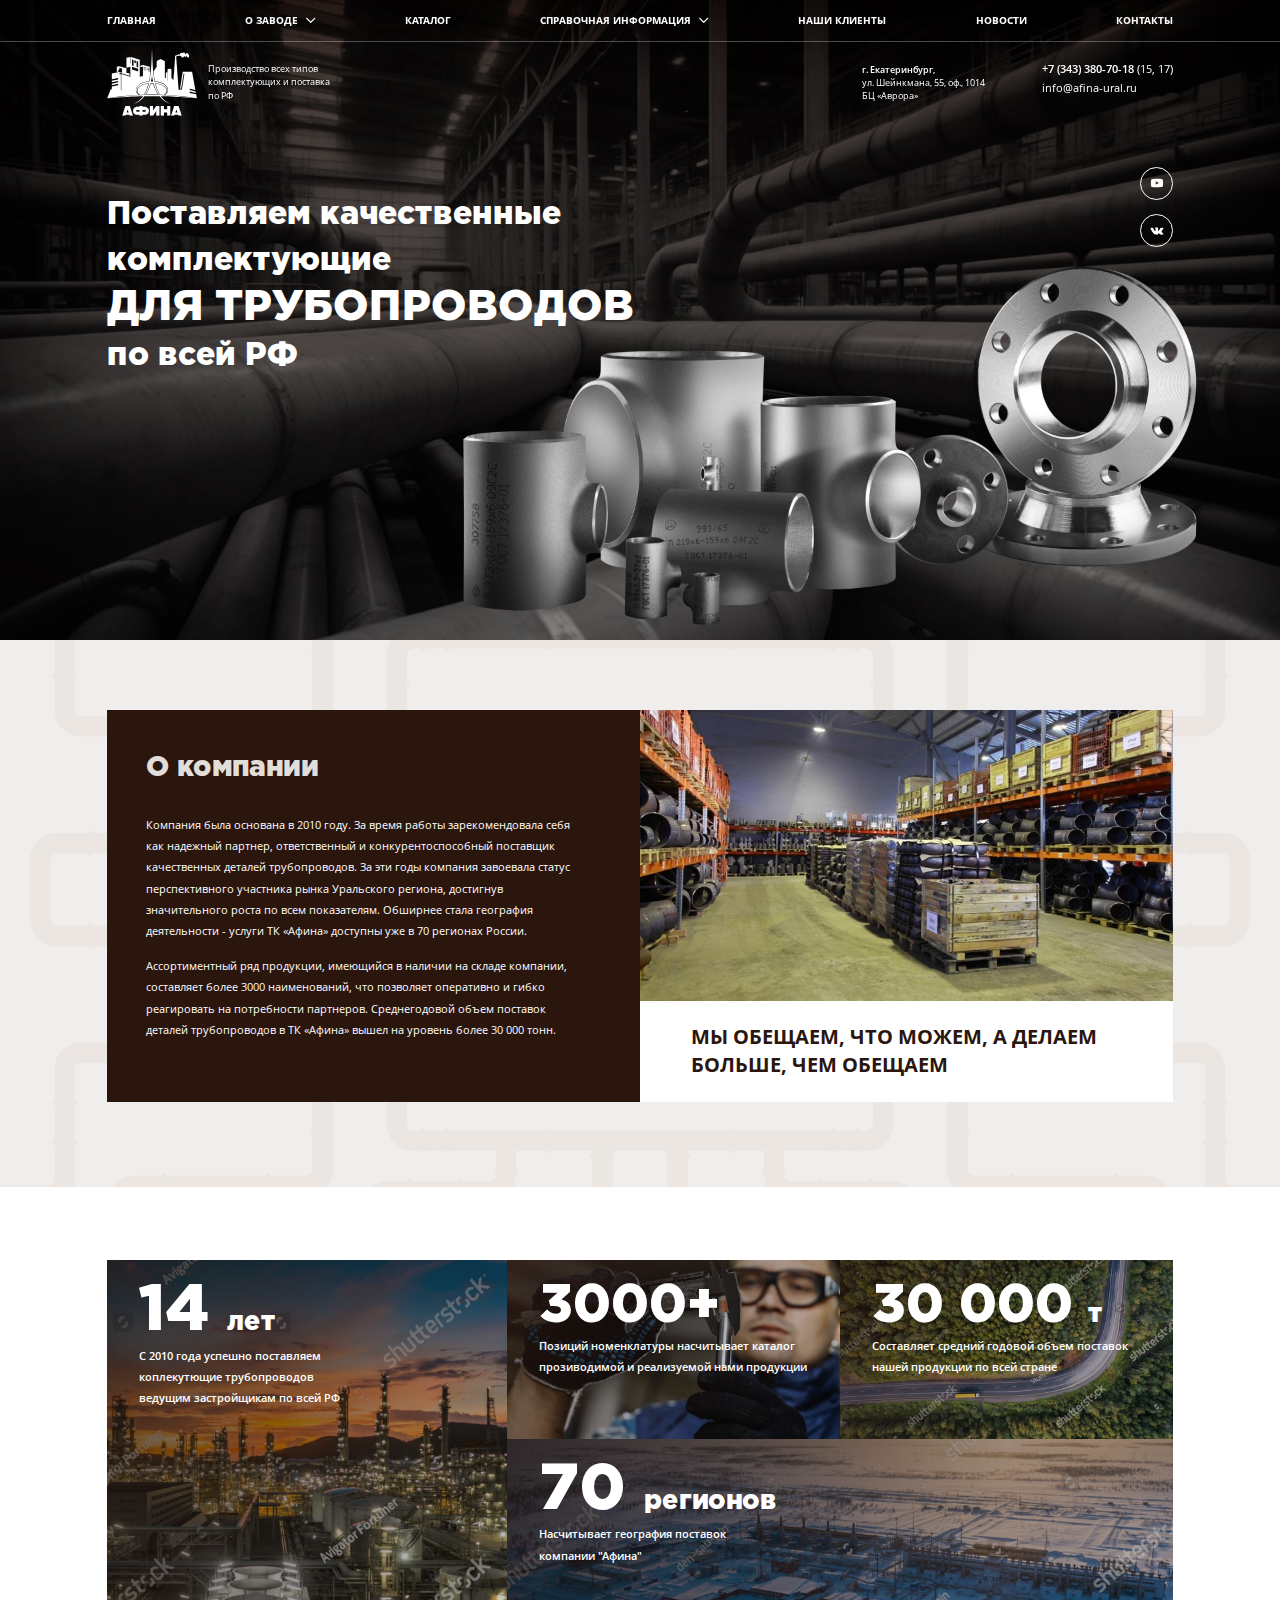
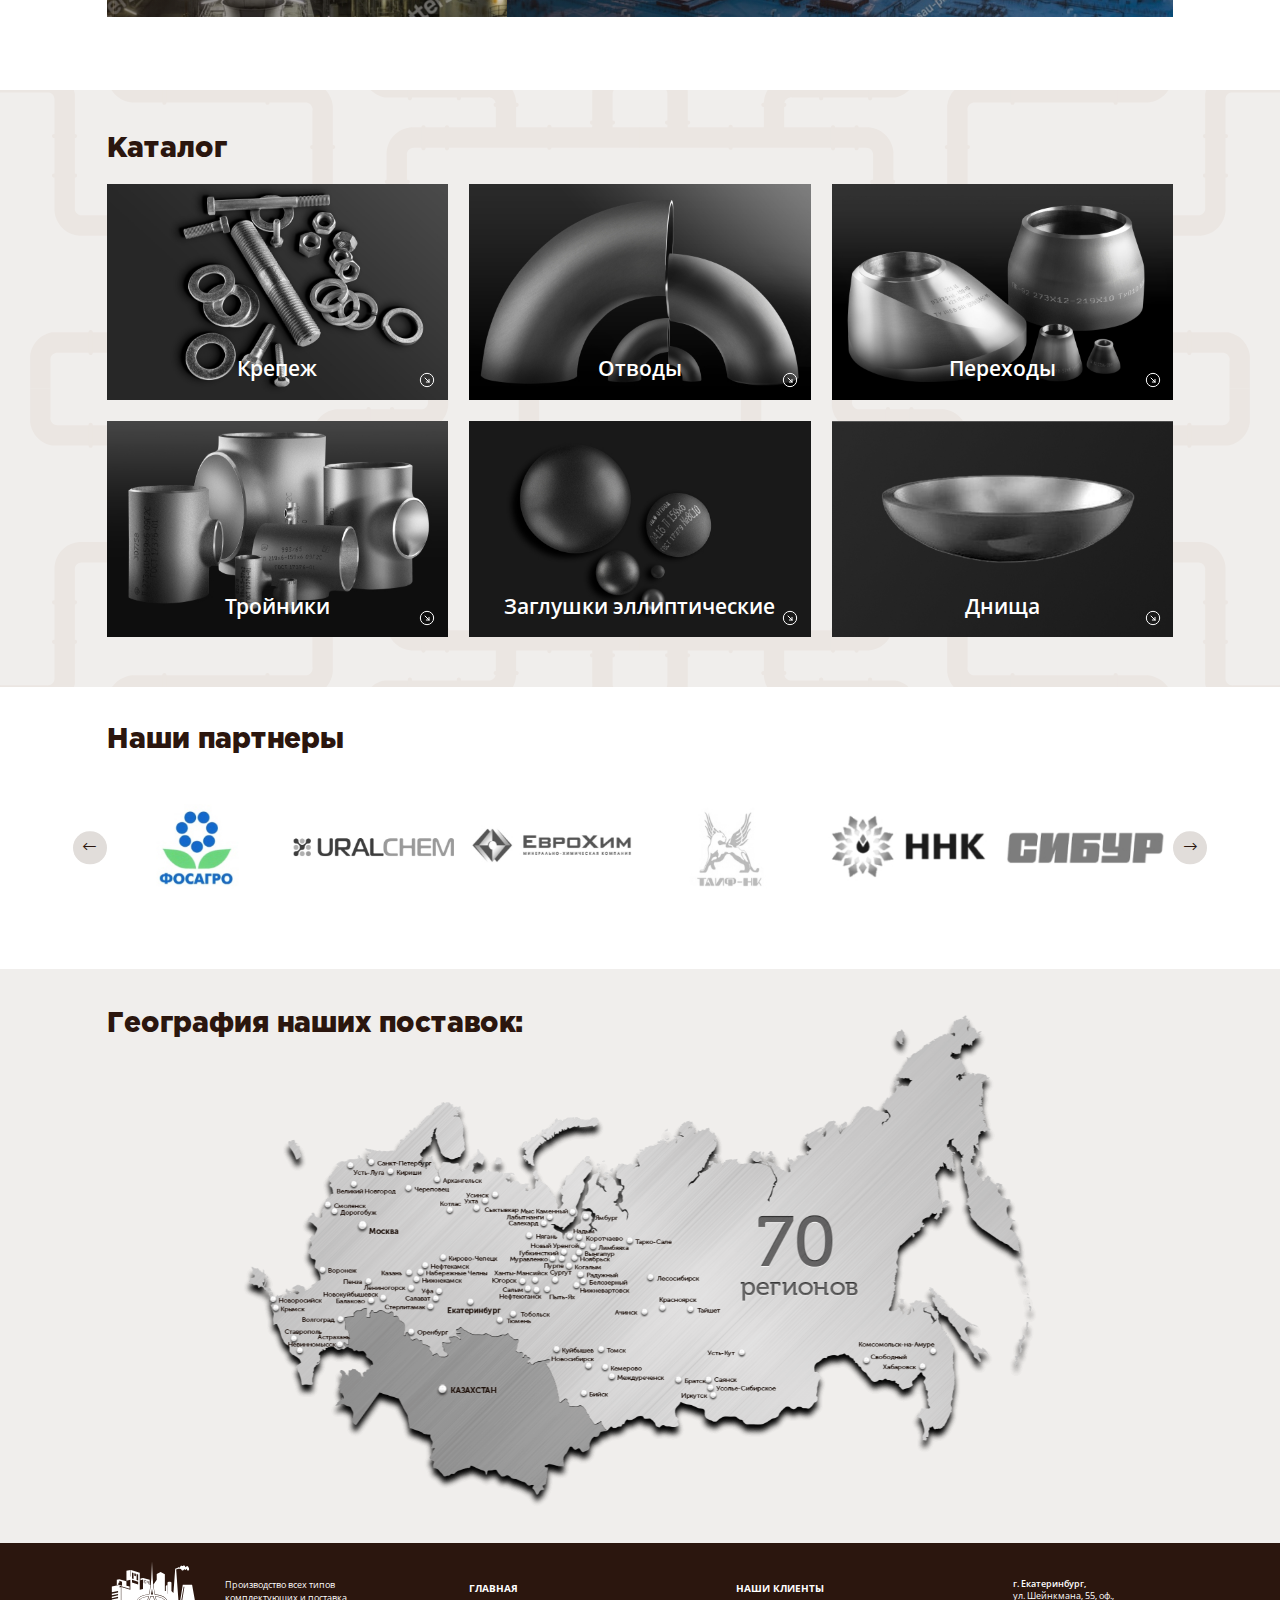
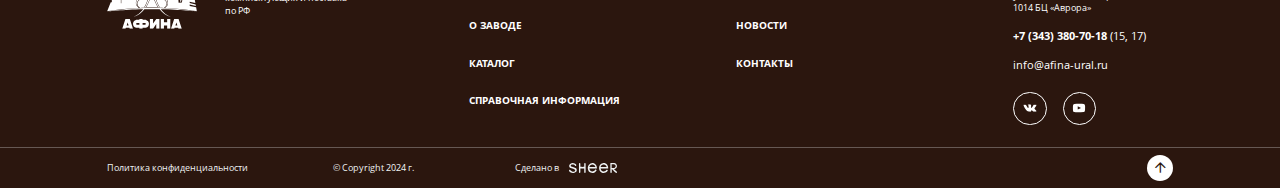
==== commit 32a4855e: "Add files via upload" ====
--- a/index.html
+++ b/index.html
@@ -18,8 +18,8 @@
 	<link rel="stylesheet" href="libs/slick-1.5.9/slick/slick.css" />
 	<link rel="stylesheet" href="libs/slick-1.5.9/slick/slick-theme.css" />
 	<link rel="stylesheet" href="css/fonts.css" />
-	<link rel="stylesheet" href="css/main.css?ver=1.1" />
-	<link rel="stylesheet" href="css/media.css?ver=1.1" />
+	<link rel="stylesheet" href="css/main.css?ver=1.7" />
+	<link rel="stylesheet" href="css/media.css?ver=1.7" />
 </head>
 <body>
 
@@ -41,23 +41,68 @@
 					</div>
 					<ul class="menu">
 						<li><a href="#">главная</a></li>
+						<li class="menu__haschild menu__parent">
+							<a href="#">О ЗАВОДЕ</a>
+							<i class="far fa-chevron-down"></i>
+							<div class="menu__dropdown">
+								<ul>
+									<li><a href="#">Производство</a></li>
+									<li><a href="#">Складской комплекс</a></li>
+									<li><a href="#">Наша команда</a></li>
+									<li><a href="#">Благотворительность</a></li>
+								</ul>
+							</div>
+						</li>
 						<li class="menu__haschild">
-							<a href="#">О ЗАВОДЕ</a>
-							<ul>
-								<li><a href="#">главная</a></li>
-								<li><a href="#">О ЗАВОДЕ</a></li>
-								<li><a href="#">КАТАЛОГ</a></li>
-								<li><a href="#">СПРАВОЧНАЯ ИНФОРМАЦИЯ</a></li>
-							</ul>
+							<a href="#">КАТАЛОГ</a>
+							<i class="far fa-chevron-down"></i>
+							<div class="menu__dropdown">
+								<ul>
+									<li><a href="#">Крепеж</a></li>
+									<li><a href="#">отводы</a></li>
+									<li><a href="#">переходы</a></li>
+									<li><a href="#">тройники</a></li>
+									<li><a href="#">заглушки</a></li>
+									<li><a href="#">элиптические</a></li>
+									<li><a href="#">днища</a></li>
+									<li><a href="#">заглушки фланцевые</a></li>
+									<li><a href="#">фланцы</a></li>
+									<li><a href="#">ИФС</a></li>
+									<li><a href="#">Заглушки поворотные,</a></li>
+									<li><a href="#">заглушки с рукояткой</a></li>
+									<li><a href="#">заглушкИ плоскИЕ</a></li>
+									<li><a href="#">прокладки, линзы</a></li>
+									<li><a href="#">Шайбы дроссельные</a></li>
+									<li><a href="#">Детали трубопровода в изоляции</a></li>
+									<li><a href="#">Детали трубопровода точеные</a></li>
+									<li><a href="#">Детали трубопровода</a></li>
+									<li><a href="#">по чертежам</a></li>
+									<li><a href="#">Кольца переходные</a></li>
+									<li><a href="#">Грязевики</a></li>
+									<li><a href="#">БРС</a></li>
+									<li><a href="#">Опоры, подвески,</a></li>
+									<li><a href="#">накладки</a></li>
+									<li><a href="#">Соединительные части</a></li>
+									<li><a href="#">чугунные, стальные</a></li>
+									<li><a href="#">Кип и автоматика</a></li>
+									<li><a href="#">Компенсаторы</a></li>
+									<li><a href="#">Запорная арматура</a></li>
+									<li><a href="#">Втулки</a></li>
+									<li><a href="#">Манжеты, кольца ОНК, </a></li>
+									<li><a href="#">ОНКМ, муфты</a></li>
+									<li><a href="#">ремонтные</a></li>
+								</ul>
+							</div>
 						</li>
-						<li><a href="#">КАТАЛОГ</a></li>
-						<li class="menu__haschild">
+						<li class="menu__haschild menu__parent">
 							<a href="#">СПРАВОЧНАЯ ИНФОРМАЦИЯ</a>
-							<ul>
-								<li><a href="#">НАШИ КЛИЕНТЫ</a></li>
-								<li><a href="#">НОВОСТИ</a></li>
-								<li><a href="#">КОНТАКТЫ</a></li>
-							</ul>
+							<i class="far fa-chevron-down"></i>
+							<div class="menu__dropdown">
+								<ul>
+									<li><a href="#">ГОСТ</a></li>
+									<li><a href="#">Сертификаты</a></li>
+								</ul>
+							</div>
 						</li>
 						<li><a href="#">НАШИ КЛИЕНТЫ</a></li>
 						<li><a href="#">НОВОСТИ</a></li>
@@ -76,23 +121,68 @@
 			<div class="menu-mobile">
 				<ul class="menu">
 					<li><a href="#">главная</a></li>
+					<li class="menu__haschild menu__parent">
+						<a href="#">О ЗАВОДЕ</a>
+						<i class="far fa-chevron-down"></i>
+						<div class="menu__dropdown">
+							<ul>
+								<li><a href="#">Производство</a></li>
+								<li><a href="#">Складской комплекс</a></li>
+								<li><a href="#">Наша команда</a></li>
+								<li><a href="#">Благотворительность</a></li>
+							</ul>
+						</div>
+					</li>
 					<li class="menu__haschild">
-						<a href="#">О ЗАВОДЕ</a>
-						<ul>
-							<li><a href="#">главная</a></li>
-							<li><a href="#">О ЗАВОДЕ</a></li>
-							<li><a href="#">КАТАЛОГ</a></li>
-							<li><a href="#">СПРАВОЧНАЯ ИНФОРМАЦИЯ</a></li>
-						</ul>
-					</li>
-					<li><a href="#">КАТАЛОГ</a></li>
-					<li class="menu__haschild">
+						<a href="#">КАТАЛОГ</a>
+						<i class="far fa-chevron-down"></i>
+						<div class="menu__dropdown">
+							<ul>
+								<li><a href="#">Крепеж</a></li>
+								<li><a href="#">отводы</a></li>
+								<li><a href="#">переходы</a></li>
+								<li><a href="#">тройники</a></li>
+								<li><a href="#">заглушки</a></li>
+								<li><a href="#">элиптические</a></li>
+								<li><a href="#">днища</a></li>
+								<li><a href="#">заглушки фланцевые</a></li>
+								<li><a href="#">фланцы</a></li>
+								<li><a href="#">ИФС</a></li>
+								<li><a href="#">Заглушки поворотные,</a></li>
+								<li><a href="#">заглушки с рукояткой</a></li>
+								<li><a href="#">заглушкИ плоскИЕ</a></li>
+								<li><a href="#">прокладки, линзы</a></li>
+								<li><a href="#">Шайбы дроссельные</a></li>
+								<li><a href="#">Детали трубопровода в изоляции</a></li>
+								<li><a href="#">Детали трубопровода точеные</a></li>
+								<li><a href="#">Детали трубопровода</a></li>
+								<li><a href="#">по чертежам</a></li>
+								<li><a href="#">Кольца переходные</a></li>
+								<li><a href="#">Грязевики</a></li>
+								<li><a href="#">БРС</a></li>
+								<li><a href="#">Опоры, подвески,</a></li>
+								<li><a href="#">накладки</a></li>
+								<li><a href="#">Соединительные части</a></li>
+								<li><a href="#">чугунные, стальные</a></li>
+								<li><a href="#">Кип и автоматика</a></li>
+								<li><a href="#">Компенсаторы</a></li>
+								<li><a href="#">Запорная арматура</a></li>
+								<li><a href="#">Втулки</a></li>
+								<li><a href="#">Манжеты, кольца ОНК, </a></li>
+								<li><a href="#">ОНКМ, муфты</a></li>
+								<li><a href="#">ремонтные</a></li>
+							</ul>
+						</div>
+					</li>
+					<li class="menu__haschild menu__parent">
 						<a href="#">СПРАВОЧНАЯ ИНФОРМАЦИЯ</a>
-						<ul>
-							<li><a href="#">НАШИ КЛИЕНТЫ</a></li>
-							<li><a href="#">НОВОСТИ</a></li>
-							<li><a href="#">КОНТАКТЫ</a></li>
-						</ul>
+						<i class="far fa-chevron-down"></i>
+						<div class="menu__dropdown">
+							<ul>
+								<li><a href="#">ГОСТ</a></li>
+								<li><a href="#">Сертификаты</a></li>
+							</ul>
+						</div>
 					</li>
 					<li><a href="#">НАШИ КЛИЕНТЫ</a></li>
 					<li><a href="#">НОВОСТИ</a></li>
@@ -196,52 +286,52 @@
 			<div class="container">
 				<h2 class="title-section">Каталог</h2>
 				<div class="row row_main">
-					<div class="col-lg-4 col-6">
-						<a href="#" class="item-category">
-							<span class="item-category__image">
-								<img src="img/category1.jpg" alt="alt">
+					<div class="col-lg-4 col-md-6">
+						<a href="#" class="item-category">
+							<span class="item-category__image">
+								<img src="img/item_category1.jpg" alt="alt">
+							</span>
+							<span class="item-category__title">Крепеж</span>
+						</a>
+					</div>
+					<div class="col-lg-4 col-md-6">
+						<a href="#" class="item-category">
+							<span class="item-category__image">
+								<img src="img/item_category2.jpg" alt="alt">
 							</span>
 							<span class="item-category__title">Отводы</span>
 						</a>
 					</div>
-					<div class="col-lg-4 col-6">
-						<a href="#" class="item-category">
-							<span class="item-category__image">
-								<img src="img/category2.jpg" alt="alt">
+					<div class="col-lg-4 col-md-6">
+						<a href="#" class="item-category">
+							<span class="item-category__image">
+								<img src="img/item_category3.jpg" alt="alt">
 							</span>
 							<span class="item-category__title">Переходы</span>
 						</a>
 					</div>
-					<div class="col-lg-4 col-6">
-						<a href="#" class="item-category">
-							<span class="item-category__image">
-								<img src="img/category3.jpg" alt="alt">
-							</span>
-							<span class="item-category__title">Заглушки элептические</span>
-						</a>
-					</div>
-					<div class="col-lg-4 col-6">
-						<a href="#" class="item-category">
-							<span class="item-category__image">
-								<img src="img/category4.jpg" alt="alt">
-							</span>
-							<span class="item-category__title">Заглушки фланцевые</span>
-						</a>
-					</div>
-					<div class="col-lg-4 col-6">
-						<a href="#" class="item-category">
-							<span class="item-category__image">
-								<img src="img/category5.jpg" alt="alt">
-							</span>
-							<span class="item-category__title">Крепеж</span>
-						</a>
-					</div>
-					<div class="col-lg-4 col-6">
-						<a href="#" class="item-category">
-							<span class="item-category__image">
-								<img src="img/category6.jpg" alt="alt">
-							</span>
-							<span class="item-category__title">Фланцы</span>
+					<div class="col-lg-4 col-md-6">
+						<a href="#" class="item-category">
+							<span class="item-category__image">
+								<img src="img/item_category4.jpg" alt="alt">
+							</span>
+							<span class="item-category__title">Тройники</span>
+						</a>
+					</div>
+					<div class="col-lg-4 col-md-6">
+						<a href="#" class="item-category">
+							<span class="item-category__image">
+								<img src="img/item_category5.jpg" alt="alt">
+							</span>
+							<span class="item-category__title">Заглушки эллиптические</span>
+						</a>
+					</div>
+					<div class="col-lg-4 col-md-6">
+						<a href="#" class="item-category">
+							<span class="item-category__image">
+								<img src="img/item_category6.jpg" alt="alt">
+							</span>
+							<span class="item-category__title">Днища</span>
 						</a>
 					</div>
 				</div>
@@ -339,13 +429,19 @@
 					</div>
 					<div class="col-lg-2">
 						<div class="footer__contacts">
-							<div class="footer__location"><strong>г. Екатеринбург,</strong> ул. Шейнкмана, 55, оф.,<br> 1014 БЦ «Аврора»</div>
-							<p><a href="tel:+734338070181517" class="phone-main"><strong>+7 (343) 380-70-18</strong> (15, 17)</a></p>
-							<p><a href="mailto:info@afina-ural.ru">info@afina-ural.ru</a></p>
-							<ul class="list-socials">
-								<li><a href="#" target="_blank"><img src="img/vk.svg" alt="alt"></a></li>
-								<li><a href="#" target="_blank"><img src="img/yt.svg" alt="alt"></a></li>
-							</ul>
+							<div class="footer__item">
+								<div class="footer__location"><strong>г. Екатеринбург,</strong> ул. Шейнкмана, 55, оф.,<br> 1014 БЦ «Аврора»</div>
+							</div>
+							<div class="footer__item">
+								<p><a href="tel:+734338070181517" class="phone-main"><strong>+7 (343) 380-70-18</strong> (15, 17)</a></p>
+								<p><a href="mailto:info@afina-ural.ru">info@afina-ural.ru</a></p>
+							</div>
+							<div class="footer__item">
+								<ul class="list-socials">
+									<li><a href="#" target="_blank"><img src="img/vk.svg" alt="alt"></a></li>
+									<li><a href="#" target="_blank"><img src="img/yt.svg" alt="alt"></a></li>
+								</ul>
+							</div>
 						</div>
 					</div>
 				</div>
@@ -385,7 +481,7 @@
 	<script src="libs/scroll2id/PageScroll2id.min.js"></script>
 	<script src="libs/mask/jquery.maskedinput.js"></script>
 	<script src="libs/jQueryFormStyler-master/jquery.formstyler.min.js"></script>
-	<script src="js/common.js?ver=1.1"></script>
+	<script src="js/common.js?ver=1.7"></script>
 	<!-- Yandex.Metrika counter --><!-- /Yandex.Metrika counter -->
 	<!-- Google Analytics counter --><!-- /Google Analytics counter -->
 </body>
--- a/css/main.css
+++ b/css/main.css
@@ -121,29 +121,36 @@
 	border-bottom: 1px solid rgba(240, 243, 244, 0.3);
 	transition: all 1s;
 }
+.wrapper_page .header,
 .header.fixed {
 	background: #2b160e;
 	border-color: transparent;
 }
+.wrapper_page .header .logo-wrap,
 .header.fixed .logo-wrap {
 	top: 0;
 }
+.wrapper_page .header .logo img,
 .header.fixed .logo img {
 	width: 4.115vw;
 }
+.wrapper_page .header .header__wrapper,
 .header.fixed .header__wrapper {
 	padding: 0.521vw 0;
 	padding-left: 7.083vw;
 	padding-right: 17.448vw;
 }
+.wrapper_page .header .logo-descr,
 .header.fixed .logo-descr {
 	visibility: hidden;
 	opacity: 0;
 }
+.wrapper_page .header .header__contacts,
 .header.fixed .header__contacts {
 	top: 0.833vw;
 	margin-top: 0;
 }
+.wrapper_page .header .header__contact:nth-child(1),
 .header.fixed .header__contact:nth-child(1) {
 	display: none;
 }
@@ -163,9 +170,6 @@
 	justify-content: space-between;
 	flex: 1;
 }
-.menu > li {
-	position: relative;
-}
 .menu > li > a {
 	height: 3.229vw;
 	display: flex;
@@ -174,7 +178,7 @@
 	color: #fff;
 	position: relative;
 }
-.menu li a::before {
+.menu > li > a::before {
 	position: absolute;
 	display: block;
 	content: " ";
@@ -185,54 +189,10 @@
 	background: #fff;
 	transition: all 0.5s;
 }
-.menu li a:hover::before {
-	width: 100%;
-}
-.menu > li.menu__haschild > a::after {
-	font-size: 0.938vw;
-	margin-left: 0.625vw;
-	-moz-osx-font-smoothing: grayscale;
-    -webkit-font-smoothing: antialiased;
-    display: inline-block;
-    font-style: normal;
-    font-variant: normal;
-    text-rendering: auto;
-    line-height: 1;
-	font-family: "Font Awesome 5 Pro";
-    font-weight: 400;
-	content: "\f078";
-	transition: all 0.3s;
-}
-.menu ul {
-	width: 15.625vw;
-	padding: 1.042vw;
-	top: 100%;
-	left: 0;
-	position: absolute;
-	background: #2b160e;
-	opacity: 0;
-	visibility: hidden;
-	transition: all 0.5s;
-	transform: translateY(0.521vw);
-}
-.menu li:hover ul {
-	visibility: visible;
-	opacity: 1;
-	transform: translateY(0);
-}
-.menu li:hover a::after {
-	transform: rotate(180deg);
-}
-.menu ul li {
-	margin-bottom: 1.146vw;
-}
-.menu ul li:last-child {
-	margin-bottom: 0;
-}
-.menu ul a {
-	color: #fff;
-	position: relative;
-}
+.menu > li > a:hover::before {
+	width: 100%;
+}
+
 .logo-wrap {
 	top: 100%;
 	margin-top: 0.521vw;
@@ -512,12 +472,12 @@
 	margin-bottom: -1.667vw;
 }
 .item-category {
-	padding: 0 0.521vw;
+	padding: 0 2.7vw;
 	padding-bottom: 1.667vw;
 	font-size: 1.667vw;
 	line-height: 100%;
 	font-weight: 600;
-	color: #2b160e;
+	color: #fff;
 	background: #fff;
 	min-height: 100%;
 	text-align: center;
@@ -525,17 +485,12 @@
 	position: relative;
 	transition: all 0.5s;
 }
-.item-category__image {
-	height: 12.5vw;
-	margin-bottom: 0.677vw;
-	display: flex;
-	align-items: center;
-	justify-content: center;
-	width: 100%;
-}
 .item-category__image img {
-	max-width: 100%;
-	max-height: 100%;
+	width: 100%;
+	height: 100%;
+	object-fit: cover;
+	font-family: 'object-fit: cover;';
+	transition: all 1.5s;
 }
 .item-category__title {
 	display: block;
@@ -549,7 +504,7 @@
 	right: 0.99vw;
 	width: 1.25vw;
 	height: 1.302vw;
-	background-image: url(../img/circle_arrow.svg);
+	background-image: url(../img/circle_arrow2.svg);
 	background-repeat: no-repeat;
 	background-position: center;
 	background-size: contain;
@@ -838,4 +793,1174 @@
 }
 .phone-mobile {
 	display: none;
-}+}
+
+.page-contacts {
+	padding-top: 2.4vw;
+	padding-bottom: 7.29vw;
+	background-image: url(../img/bg_page.svg);
+	background-repeat: no-repeat;
+	background-position: center top;
+	background-size: cover;
+}
+.page-contacts .title-section {
+	padding-bottom: 1.93vw;
+}
+.contacts-block {
+	padding: 1.04vw 1.98vw;
+	font-size: 0.94vw;
+	margin-bottom: 1.56vw;
+	line-height: 178%;
+	background: #fff;
+}
+.contacts-block strong {
+	font-weight: 600;
+}
+.contacts-block__title {
+	font-size: 1.67vw;
+	margin-bottom: 0.68vw;
+	line-height: 175%;
+	text-transform: uppercase;
+	color: #2b160e;
+	font-weight: 700;
+}
+.contacts-block__subtitle {
+	font-size: 1.25vw;
+	line-height: 233%;
+	font-weight: 700;
+	text-transform: uppercase;
+	color: #2b160e;
+	margin-bottom: 0.16vw;
+}
+.contacts-block__subtitle:not(:first-child) {
+	margin-top: 1.56vw;
+}
+.wrapper_page {
+	padding-top: 4.27vw;
+}
+.contacts-block__name {
+	font-weight: 700;
+}
+.contacts-block__item {
+	margin-bottom: 1.72vw;
+}
+.contacts-block__item:last-child {
+	margin-bottom: 0;
+}
+.contacts-block__value {
+	font-size: 1.25vw;
+	line-height: 178%;
+}
+.contacts-block p a,
+.contacts-block__value a {
+	color: #3d3c3c;
+}
+.contacts-block__value span {
+	font-size: 0.83vw;
+	margin-left: 0.26vw;
+}
+.contacts-block.contacts-block_bottom {
+	padding: 2.34vw 3.75vw;
+	padding-right: 2.5vw;
+	padding-bottom: 2.08vw;
+}
+#map {
+	height: 26.04vw;
+	margin-top: 3.91vw;
+	background: #fff;
+	width: 100%;
+}
+
+.page-news {
+	padding-top: 2.4vw;
+	padding-bottom: 7.3vw;
+	background-image: url(../img/bg_page.svg);
+	background-repeat: no-repeat;
+	background-position: center top;
+	background-size: cover;
+}
+.page-news .title-section {
+	margin-bottom: 2.3vw;
+}
+.item-news {
+	font-size: 0.94vw;
+	line-height: 167%;
+	color: #3d3c3c;
+	background: #fff;
+	display: flex;
+	flex-direction: column;
+	align-items: flex-start;
+	min-height: 100%;
+	position: relative;
+}
+.item-news__image {
+	height: 12.6vw;
+	width: 100%;
+	display: block;
+}
+.item-news__image img {
+	width: 100%;
+	height: 100%;
+	object-fit: cover;
+	font-family: 'object-fit: cover;';
+}
+.item-news__content {
+	padding: 1.4vw 1.6vw;
+	padding-bottom: 2.4vw;
+	width: 100%;
+	display: flex;
+	flex-direction: column;
+	align-items: flex-start;
+	flex: 1;
+	position: relative;
+}
+.item-news::after {
+	position: absolute;
+	display: block;
+	content: " ";
+	bottom: 0.78vw;
+	right: 0.78vw;
+	width: 1.25vw;
+	height: 1.25vw;
+	background-image: url(../img/circle_arrow.svg);
+	background-repeat: no-repeat;
+	background-position: center;
+	background-size: contain;
+	transition: all 0.5s;
+}
+.item-news__title {
+	font-size: 1.25vw;
+	margin-bottom: 0.88vw;
+	line-height: 150%;
+	font-weight: 700;
+	color: #2b160e;
+	display: block;
+	width: 100%;
+}
+.item-news__text {
+	display: block;
+	width: 100%;
+	display: -webkit-box;
+	-webkit-line-clamp: 3;
+	-webkit-box-orient: vertical;  
+	overflow: hidden;
+}
+.item-news:hover::after {
+	transform: rotate(-45deg);
+}
+.item-news:hover {
+	box-shadow: 0 0.26vw 0.781vw #ccc;
+}
+.pager {
+	height: 2.6vw;
+	margin-top: 1.88vw;
+	max-width: 100%;
+	position: relative;
+	display: flex;
+	align-items: center;
+	justify-content: center;
+}
+.page-numbers {
+	margin: 0 1.51vw;
+	color: #3d3c3c;
+}
+.page-numbers.current {
+	font-weight: 700;
+}
+.prev.page-numbers,
+.next.page-numbers {
+	width: 2.6vw;
+	height: 2.6vw;
+	font-size: 1.04vw;
+	background: #e1ddda;
+	border-radius: 50%;
+	color: #2B160E;
+	display: flex;
+	align-items: center;
+	justify-content: center;
+	position: absolute;
+	margin: 0;
+	top: 0;
+	left: 0;
+}
+.next.page-numbers {
+	right: 0;
+	left: auto;
+}
+.prev.page-numbers:hover,
+.next.page-numbers:hover {
+	color: #fff;
+	background: #2b160e;
+}
+
+.menu__dropdown {
+	padding: 1.771vw 5.417vw;
+	font-size: 0.938vw;
+	line-height: 178%;
+	font-weight: 600;
+	text-transform: uppercase;
+	background: #e1ddd9;
+	top: 100%;
+	left: 0;
+	width: 100%;
+	position: absolute;
+	z-index: 5;
+	visibility: hidden;
+	opacity: 0;
+	transition: all 0.1s;
+}
+.menu > li.menu__haschild:hover > a::after,
+.menu li:hover .menu__dropdown {
+	visibility: visible;
+	opacity: 1;
+}
+.menu__dropdown ul {
+	columns: 5;
+}
+.menu__dropdown ul li {
+	margin-bottom: 1.25vw;
+}
+.menu__dropdown ul li a {
+	color: #2b160e;
+	position: relative;
+}
+.menu__dropdown ul li a::after {
+	position: absolute;
+	display: block;
+	content: " ";
+	width: 0;
+	height: 0.104vw;
+	bottom: 0;
+	left: 0;
+	transition: all 0.3s;
+	background: #2b160e;
+}
+.menu__dropdown ul li a:hover::after {
+	width: 100%;
+}
+.menu > li > a {
+	position: relative;
+}
+.menu > li.menu__haschild > i {
+	font-size: 0.838vw;
+	margin-left: 0.625vw;
+}
+.menu > li.menu__haschild > a::after {
+	position: absolute;
+	display: block;
+	content: " ";
+	width: 0.885vw;
+	height: 0.885vw;
+	top: 100%;
+	left: 0;
+	right: 0;
+	margin: 0 auto;
+	margin-top: -0.885vw;
+	border: 0.417vw solid transparent;
+	border-bottom: 0.417vw #e1ddd9 solid;
+	opacity: 0;
+	visibility: hidden;
+}
+.menu > li > a::before {
+	bottom: -0.052vw;
+}
+.wrapper_page .header .menu > li.menu__haschild > a::after, 
+.header.fixed .menu > li.menu__haschild > a::after {
+	margin-top: -0.569vw;
+}
+.wrapper_page .header .menu li a::before,
+.header.fixed .menu li a::before {
+    bottom: -0.552vw;
+}
+.wrapper_page .header .menu__dropdown,
+.header.fixed .menu__dropdown {
+	margin-top: -0.2vw;
+}
+.menu li i {
+	display: none;
+}
+.page-categories {
+	padding-top: 3.854vw;
+	padding-bottom: 7.344vw;
+	background-image: url(../img/bg_page_categories.svg);
+	background-repeat: no-repeat;
+	background-position: center;
+	background-size: cover;
+}
+.page-categories .title-section {
+	margin-bottom: 1.823vw;
+}
+.item-category {
+	height: 16.875vw;
+	z-index: 1;
+	display: flex;
+	flex-direction: column;
+	align-items: center;
+	justify-content: flex-end;
+}
+.item-category__image {
+	position: absolute;
+	top: 0;
+	left: 0;
+	width: 100%;
+	height: 100%;
+	z-index: -1;
+	overflow: hidden;
+}
+.item-category:hover .item-category__image img {
+	transform: scale(1.1);
+}
+
+.breadcrumbs {
+	padding: 1vw 0;
+	font-size: 0.729vw;
+	line-height: 150%;
+	display: flex;
+	align-items: center;
+	flex-wrap: wrap;
+}
+.breadcrumbs a {
+	color: #3D3C3C;
+	border-bottom: 1px solid transparent;
+}
+.breadcrumbs a:hover {
+	border-color: #3D3C3C;
+}
+.breadcrumbs li::after {
+	content: "/";
+	margin: 0 0.521vw;
+}
+.breadcrumbs li:last-child::after {
+	display: none;
+}
+.page-article .item-news {
+	margin-bottom: 1.563vw;
+	background: #f0eeec;
+	min-height: initial;
+}
+.billbord-article {
+	padding: 1.510vw;
+	margin-bottom: 1.042vw;
+	background: #f0eeec;
+}
+.billbord-article h1 {
+	font-size: 1.875vw;
+	line-height: 139%;
+	font-family: 'Gotham Pro';
+	font-weight: 900;
+	color: #2b160e;
+}
+.billbord-article img {
+	width: 100%;
+	height: auto;
+}
+.nav-article__title {
+	font-size: 0.938vw;
+	font-weight: 700;
+	margin-bottom: 0.521vw;
+	color: #2b160e;
+}
+.page-article {
+	font-size: 0.938vw;
+	padding-bottom: 7.292vw;
+	line-height: 178%;
+}
+.nav-article ol li {
+	margin-bottom: 0.260vw;
+}
+.nav-article ol li a {
+	color: #3d3c3c;
+	border-bottom: 1px transparent solid;
+}
+.nav-article ol li a:hover {
+	border-color: #3d3c3c;
+}
+.nav-article ol {
+	padding-left: 1.042vw;
+	margin: 0;
+}
+.page-article h2 {
+	font-size: 1.250vw;
+	margin-bottom: 0.781vw;
+	margin-top: 1.823vw;
+	line-height: 170%;
+	color: #2b160e;
+	font-weight: 700;
+}
+.article-content ul li {
+	padding-left: 1.042vw;
+	position: relative;
+}
+.article-content ul li::before {
+	position: absolute;
+	top: 0;
+	left: 0.156vw;
+	content: "•";
+}
+.article-content p a {
+	color: #3d3c3c;
+	border-bottom: 1px #3d3c3c solid;
+}
+.article-content p a:hover {
+	border-color: transparent;
+}
+.image-article {
+	height: 10.625vw;
+	margin-bottom: 4.896vw;
+	margin-left: -1.302vw;
+	padding: 0.417vw;
+	display: flex;
+	align-items: center;
+	justify-content: center;
+	border: 1px solid #d9d9d9;
+}
+.image-article img {
+	height: 100%;
+	width: auto;
+	max-width: 100%;
+}
+.row .col_article {
+	padding-right: 2.604vw;
+}
+
+.page-production {
+	padding-bottom: 7.292vw;
+	background-image: url(../img/bg_production.svg);
+	background-repeat: no-repeat;
+	background-position: center top;
+	background-size: cover;
+}
+.production-main {
+	margin-bottom: 3.125vw;
+	line-height: 200%;
+}
+.production-main .title-section {
+	margin-bottom: 3.125vw;
+}
+.production-main p {
+	margin-bottom: 1.042vw;
+}
+.production-main p:last-child {
+	margin-bottom: 0;
+}
+.production-main img {
+	width: 100%;
+}
+.row .production-main__text {
+	padding-right: 2.865vw;
+}
+.production-main__text + div .production-main__image {
+	margin-left: -1.563vw;
+}
+.row .production-main__right {
+	padding-left: 2.604vw;
+}
+.info-production {
+	font-size: 2.188vw;
+	padding: 3.698vw 11.615vw;
+	margin-bottom: 3.646vw;
+	line-height: 133%;
+	font-weight: 700;
+	text-transform: uppercase;
+	color: #2b160e;
+	background: #fff;
+}
+.info-production p {
+	margin-bottom: 0.313vw;
+}
+.info-production p:last-child {
+	margin-bottom: 0;
+}
+.info-production p + p {
+	text-align: right;
+}
+.purpose {
+	padding: 2.917vw;
+	font-size: 0.938vw;
+	line-height: 178%;
+	background: #fff;
+}
+.purpose strong {
+	font-weight: 600;
+}
+.purpose p a {
+	color: #3d3c3c;
+	white-space: nowrap;
+}
+.purpose .title-section {
+	margin-bottom: 0.313vw;
+	text-transform: uppercase;
+}
+.purpose__subtitle {
+	font-size: 1.250vw;
+	line-height: 233%;
+	font-weight: 700;
+	color: #2b160e;
+}
+.purpose__descr {
+	font-size: 1.042vw;
+	margin-bottom: 1.354vw;
+	max-width: 26.042vw;
+	line-height: 160%;
+	font-weight: 600;
+	color: #2b160e;
+}
+.photos__item {
+	height: 17.813vw;
+	display: block;
+	overflow: hidden;
+}
+.photos__item img {
+	width: 100%;
+	height: 100%;
+	object-fit: cover;
+	font-family: 'object-fit: cover;';
+	transition: all 1.5s;
+}
+.photos__item:hover img {
+	transform: scale(1.1);
+}
+.purpose + .photos {
+	margin-top: 4.427vw;
+}
+.photos {
+	margin-bottom: 3.646vw;
+}
+.video-main,
+.fancybox_video {
+	position: relative;
+}
+.video-main img {
+	width: 100%;
+	height: auto;
+}
+.video-main::after {
+	position: absolute;
+	display: block;
+	content: " ";
+	width: 4.635vw;
+	height: 4.635vw;
+	top: 0;
+	left: 0;
+	right: 0;
+	bottom: 0;
+	margin: auto;
+	background-image: url(../img/play.svg);
+	background-repeat: no-repeat;
+	background-position: center;
+	background-size: contain;
+	transition: all 1s;
+}
+.video-main:hover::after {
+	transform: scale(1.1);
+}
+.video-main iframe {
+	width: 100%;
+	height: 100%;
+	position: absolute;
+	top: 0;
+	left: 0;
+	z-index: -1;
+	opacity: 0;
+	transition: all 0.3s;
+}
+.video-main.active iframe {
+	z-index: 5;
+	opacity: 1;
+}
+.video-main.active img,
+.video-main.active::after {
+	opacity: 0;
+}
+.production-main .col-lg-7 {
+	padding-top: 36px;
+}
+.page-production_warehouse .row .production-main__text {
+	padding-right: 4.65vw;
+}
+
+.page-catalog {
+	padding-bottom: 4.948vw;
+}
+.recommendations .title-section,
+.page-catalog .title-section {
+	font-size: 1.667vw;
+	margin-bottom: 1.510vw;
+	line-height: 175%;
+	text-transform: uppercase;
+	font-family: 'Open Sans';
+	font-weight: 700;
+}
+.sidebar-catalog {
+	padding: 0.625vw 0.885vw;
+	background: #e1ddd9;
+}
+.item-sidebar__head {
+	color: #2b160e;
+	line-height: 162%;
+	font-weight: 600;
+	text-transform: uppercase;
+	cursor: pointer;
+	display: block;
+}
+.item-sidebar {
+	margin-bottom: 0.313vw;
+}
+.item-sidebar:last-child {
+	margin-bottom: 0;
+}
+.item-sidebar__content {
+	font-size: 0.729vw;
+	line-height: 129%;
+	display: none;
+}
+.item-sidebar__content li {
+	margin: 0.521vw 0;
+}
+.item-sidebar__content li a {
+	color: #2b160e;
+	border-bottom: 1px transparent solid;
+}
+.item-sidebar__content li.active a,
+.item-sidebar__content li a:hover {
+	border-color: #2b160e;
+}
+.item-catalog {
+	display: block;
+}
+.item-catalog__image {
+	height: 12.500vw;
+	padding: 0.521vw;
+	margin-bottom: 0.729vw;
+	border: 1px solid #d9d9d9;
+	display: flex;
+	align-items: center;
+	justify-content: center;
+}
+.item-catalog__image img {
+	max-width: 100%;
+	max-height: 100%;
+}
+.item-catalog__title {
+	line-height: 162%;
+	color: #3d3c3c;
+	font-weight: 700;
+	display: block;
+	transition: all 0.3s;
+}
+.item-catalog:hover .item-catalog__title {
+	color: #6e4535;
+}
+.btn-main {
+	height: 2.813vw;
+	padding: 0 1.562vw;
+	font-size: 0.937vw;
+	line-height: 144%;
+	font-weight: 500;
+	text-transform: uppercase;
+	color: #fff;
+	border-radius: 0.521vw;
+	background: #2b160e;
+	display: inline-flex;
+	align-items: center;
+	justify-content: center;
+	text-align: center;
+	border: none;
+	cursor: pointer;
+	transition: all 0.3s;
+}
+.btn-main:hover {
+	background: #562e1f;
+}
+.btn-main_filter {
+	display: none;
+}
+
+.page-card {
+	padding-bottom: 4.010vw;
+}
+.title-card {
+	font-size: 1.458vw;
+	margin-bottom: 0.990vw;
+	line-height: 200%;
+	font-weight: 700;
+	color: #2b160e;
+}
+.slider-nav:not(.slick-initialized) > li:not(:first-child),
+.slider-for:not(.slick-initialized) > li:not(:first-child) {
+	display: none;
+}
+.slider-for {
+	border: 1px solid #d9d9d9;
+}
+.slider-for__item {
+	height: 16.510vw;
+	padding: 0.781vw;
+	display: flex;
+	align-items: center;
+	justify-content: center;
+	width: 100%;
+}
+.slider-for__item img {
+	max-width: 100%;
+	max-height: 100%;
+}
+.slider-nav__item {
+	height: 5.052vw;
+	padding: 0.260vw;
+	width: 100%;
+	display: flex;
+	align-items: center;
+	justify-content: center;
+	cursor: pointer;
+	border: 1px solid #d9d9d9;
+	transition: all 0.3s;
+}
+.slider-nav__item img {
+	max-width: 100%;
+	max-height: 100%;
+}
+.slider-nav .slick-slide {
+	padding: 0 0.104vw;
+}
+.slider-nav {
+	padding: 0 2.396vw;
+	margin-top: 0.625vw;
+}
+.slider-nav .slick-list {
+	margin: 0 -0.104vw;
+}
+.slider-nav__item:hover {
+	border-color: #2b160e;
+}
+.slider-nav .slick-arrow {
+	width: 1.563vw;
+	height: 1.563vw;
+	font-size: 0.729vw;
+}
+.slider-nav .slick-prev {
+	left: 0;
+}
+.slider-nav .slick-next {
+	right: 0;
+}
+.card-info {
+	padding: 1.458vw;
+	min-height: 16.042vw;
+	line-height: 175%;
+	background: #f0eeec;
+}
+.card-info ul li {
+	padding-left: 1.042vw;
+	position: relative;
+}
+.card-info ul li::before {
+	position: absolute;
+	top: 0;
+	left: 0.156vw;
+	content: "•";
+}
+.btn-page {
+	padding: 0 0.729vw;
+	height: 2.604vw;
+	font-weight: 700;
+	font-size: 0.833vw;
+	line-height: 162%;
+	background: #e1ddda;
+	border-radius: 0.521vw;
+	color: #2b160e;
+	display: inline-flex;
+	align-items: center;
+	justify-content: center;
+	text-align: center;
+	cursor: pointer;
+	border: none;
+}
+.btn-page:hover {
+	background: #2b160e;
+	color: #fff;
+}
+.btn-page:hover img {
+	filter: brightness(0) invert(1);
+}
+.btn-page img {
+	width: 1.25vw;
+	margin-left: 0.573vw;
+}
+.page-card .btn-page {
+	margin-top: 2.344vw;
+}
+.recommendations {
+	padding-bottom: 4.010vw;
+}
+.recommendations .title-section {
+	text-transform: none;
+}
+.menu__parent {
+	position: relative;
+	display: flex;
+	align-items: center;
+}
+.menu__parent .menu__dropdown {
+	padding: 0.781vw;
+	width: 18.229vw;
+}
+.menu__parent .menu__dropdown ul {
+	columns: initial;
+}
+.wrapper_page .header .menu__parent .menu__dropdown,
+.header.fixed .menu__parent .menu__dropdown {
+    margin-top: 0.313vw;
+}
+.menu__haschild.menu__parent > i {
+	display: block;
+}
+.menu__parent .menu__dropdown ul li:last-child {
+	margin-bottom: 0;
+}
+
+.page-about {
+	padding-bottom: 7.813vw;
+	background-image: url(../img/bg_production.svg);
+	background-repeat: no-repeat;
+	background-position: center top;
+	background-size: cover;
+}
+.about-main {
+	padding: 1.250vw;
+	padding-left: 3.802vw;
+	font-size: 0.938vw;
+	margin-bottom: 6.458vw;
+	line-height: 178%;
+	background: #fff;
+}
+.about-main p {
+	margin-bottom: 1.042vw;
+}
+.about-main img {
+	width: 100%;
+	height: auto;
+	display: block;
+}
+.about-main__bottom {
+	gap: 3.854vw;
+	margin-top: 2.969vw;
+	font-size: 0.729vw;
+	line-height: 140%;
+	display: flex;
+	align-items: flex-end;
+}
+.about-main__bottom a {
+	color: #3d3c3c;
+}
+.about-main__name {
+	font-size: 0.833vw;
+	line-height: 162%;
+	font-weight: 700;
+}
+.about-main__bottom p {
+	margin-bottom: 0.365vw;
+}
+.about-main__bottom p:last-child {
+	margin-bottom: 0;
+}
+.about-main .about-main__content {
+	padding-right: 3.125vw;
+	padding-top: 1.5vw;
+}
+.about-main__image {
+	margin-left: -1.563vw;
+}
+.item-team {
+	min-height: 100%;
+	display: flex;
+	flex-direction: column;
+	align-items: flex-start;
+	background: #f5f5f5;
+	line-height: 162%;
+	transition: all 0.3s;
+}
+.item-team:hover {
+	box-shadow: 0 0.260vw 0.781vw #ccc;
+}
+.item-team__image {
+	height: 21.615vw;
+	width: 100%;
+	border: 1px solid #d9d9d9;
+}
+.item-team__image img {
+	width: 100%;
+	height: 100%;
+	object-fit: cover;
+	font-family: 'object-fit: cover;';
+}
+.item-team__content {
+	padding: 0.521vw 0.781vw;
+	padding-bottom: 0.990vw;
+	flex: 1;
+	display: flex;
+	flex-direction: column;
+	align-items: flex-start;
+	width: 100%;
+}
+.item-team__name {
+	margin-bottom: 0.156vw;
+	line-height: 162%;
+	font-weight: 700;
+}
+.item-team__name span {
+	text-transform: uppercase;
+	display: block;
+}
+.item-team__bottom {
+	font-size: 0.729vw;
+	padding-top: 0.990vw;
+	width: 100%;
+	margin-top: auto;
+	display: flex;
+	align-items: center;
+	justify-content: space-between;
+	flex-wrap: wrap;
+}
+.item-team__bottom a {
+	color: #3d3c3c;
+}
+.page-about .title-section {
+	margin-bottom: 2.292vw;
+}
+
+.page-charity {
+	padding-bottom: 7.813vw;
+	background-image: url(../img/bg_production.svg);
+	background-repeat: no-repeat;
+	background-position: center top;
+	background-size: cover;
+}
+.page-charity .title-section {
+	margin-bottom: 2.604vw;
+}
+.charity-block {
+	padding: 2.760vw 5.365vw;
+	font-size: 0.938vw;
+	margin-bottom: 2.24vw;
+	line-height: 167%;
+	background: #fff;
+}
+.charity-block p {
+	margin-bottom: 0.781vw;
+}
+.charity-block p:last-child {
+	margin-bottom: 0;
+}
+.charity-block__title {
+	font-size: 1.25vw;
+	margin-bottom: 1.563vw;
+	max-width: 26.042vw;
+	line-height: 150%;
+	font-weight: 700;
+	color: #2b160e;
+}
+.charity-block__image img {
+	width: 100%;
+}
+.charity-block .charity-block__content {
+	padding-right: 3.125vw;
+	padding-top: 2.604vw;
+}
+.charity-block.charity-block_page {
+	padding: 1.771vw;
+	padding-right: 4.271vw;
+}
+.charity-block.charity-block_page .charity-block__content {
+	padding-top: 0;
+	padding-left: 2.604vw;
+	padding-right: 0.865vw;
+}
+.charity-block.charity-block_page .charity-block__image {
+	margin-right: -1.563vw;
+}
+.charity-image img {
+	width: 100%;
+	height: auto;
+}
+.charity-image {
+	margin-top: 3.75vw;
+}
+
+.page-clients {
+	padding-top: 2.71vw;
+	padding-bottom: 4.17vw;
+	background-image: url(../img/bg_clients.svg);
+	background-repeat: no-repeat;
+	background-position: center top;
+	background-size: cover;
+}
+.page-clients .title-section {
+	margin-bottom: 2.40vw;
+}
+.item-client {
+	padding: 1.88vw;
+	font-size: 0.94vw;
+	margin-bottom: 1.30vw;
+	line-height: 167%;
+	background: #fff;
+}
+.item-client:last-child {
+	margin-bottom: 0;
+}
+.item-client__left {
+	position: relative;
+}
+.item-client__image img {
+	width: 100%;
+	height: auto;
+	display: block;
+}
+.item-client__logo {
+	width: 9.17vw;
+	height: 5.16vw;
+	top: 0.57vw;
+	left: 0.63vw;
+	padding: 0.52vw;
+	border: 0.052vw solid #c4c4c4;
+	position: absolute;
+	display: flex;
+	align-items: center;
+	justify-content: center;
+	background: #fff;
+}
+.item-client__logo img {
+	max-width: 100%;
+	max-height: 100%;
+}
+.item-client__title {
+	font-size: 1.25vw;
+	margin-bottom: 1.41vw;
+	line-height: 150%;
+	font-weight: 700;
+	color: #2b160e;
+}
+.item-client__left {
+	margin-right: 2.08vw;
+}
+.item-client__content {
+	margin-left: -2.08vw;
+}
+
+.page-gosts {
+	min-height: 32.81vw;
+	padding-bottom: 2.60vw;
+	background-image: url(../img/bg_gost.svg);
+	background-repeat: no-repeat;
+	background-position: center top;
+	background-size: cover;
+}
+.head-gosts {
+	margin-bottom: 2.29vw;
+	display: flex;
+	align-items: center;
+	justify-content: space-between;
+}
+.head-gosts .title-section {
+	margin: 0;
+}
+.search-page {
+	display: flex;
+	align-items: center;
+}
+.search-page p {
+	margin-right: 0.83vw;
+}
+.search-page__input {
+	width: 26.67vw;
+	position: relative;
+}
+.search-page__input input {
+	height: 2.60vw;
+	padding: 0 0.78vw;
+	padding-right: 2.60vw;
+	border: 0.078vw solid #ada59c;
+	border-radius: 0.31vw;
+	width: 100%;
+	background: #fff;
+	font-size: 0.83vw;
+	font-family: 'Open Sans';
+}
+.search-page__btn {
+	height: 2.60vw;
+	width: 2.60vw;
+	font-size: 0.94vw;
+	position: absolute;
+	top: 0;
+	right: 0;
+	border: none;
+	background: transparent;
+	padding: 0;
+}
+.item-gost {
+	margin-bottom: 1.25vw;
+	line-height: 162%;
+	color: #3d3c3c;
+	display: flex;
+	align-items: center;
+}
+.item-gost__icon img {
+	width: 1.09vw;
+	margin-right: 0.99vw;
+}
+.item-gost > img {
+	width: 1.25vw;
+	margin-left: 0.99vw;
+}
+.item-gost__icon + span {
+	border-bottom: 1px transparent solid;
+	transition: all 0.3s;
+}
+.item-gost:hover .item-gost__icon + span {
+	border-color: #3d3c3c;
+}
+.item-client__descr {
+	margin-top: 0.313vw;
+	color: #989898;
+}
+
+.page-sertificats {
+	padding-bottom: 3.49vw;
+	background-image: url(../img/bg_sertificats.svg);
+	background-repeat: no-repeat;
+	background-position: center top;
+	background-size: cover;
+}
+.page-sertificats .title-section {
+	margin-bottom: 1.46vw;
+}
+.item-sertificat {
+	padding: 0.73vw 0.83vw;
+	padding-bottom: 0.78vw;
+	font-size: 0.94vw;
+	line-height: 133%;
+	color: #2b160e;
+	background: #f5f5f5;
+	min-height: 100%;
+	display: block;
+}
+.item-sertificat:hover {
+	box-shadow: 0 0.26vw 0.78vw #cfc7c7;
+}
+.item-sertificat__image {
+	height: 25.21vw;
+	margin-bottom: 0.36vw;
+	width: 100%;
+	display: block;
+}
+.item-sertificat__image img {
+	width: 100%;
+	height: 100%;
+	object-fit: cover;
+	font-family: 'object-fit: cover;';
+}
+.item-sertificat__title {
+	padding: 0 0.36vw;
+	padding-right: 1.93vw;
+	display: block;
+}
--- a/css/media.css
+++ b/css/media.css
@@ -14,6 +14,7 @@
         font-size: 13px;
         display: none;
     }
+    .wrapper_page .header .logo img,
     .header.fixed .logo img,
     .logo img {
         width: 60px;
@@ -43,6 +44,7 @@
     .header {
         font-size: 13px;
         padding: 5px 0;
+        transition: all 0.3s;
     }
     .title-billbord {
         font-size: 28px;
@@ -127,10 +129,6 @@
         padding: 10px;
         padding-bottom: 20px;
         font-size: 18px;
-    }
-    .item-category__image {
-        height: 135px;
-        margin-bottom: 10px;
     }
     .item-category::after {
         bottom: 15px;
@@ -178,7 +176,8 @@
         margin-top: -8px;
     }
     .geography {
-        padding: 40px 0;
+        padding-top: 40px;
+        padding-bottom: 30px;
     }
     .footer {
         padding-top: 25px;
@@ -192,7 +191,7 @@
     }
     .footer__logo {
         margin: 0;
-        margin-bottom: 15px;
+        margin-bottom: 20px;
     }
     .footer__location {
         margin-bottom: 10px;
@@ -292,7 +291,7 @@
         margin: 0;
         position: relative;
         display: flex;
-        align-items: center;
+        align-items: flex-start;
     }
     .header__contact:nth-child(2) {
         font-size: 14px;
@@ -306,26 +305,7 @@
     .header__contact:nth-child(1) {
         max-width: 152px;
     }
-    .menu ul {
-        width: 100%;
-        padding: 0;
-        padding-top: 15px;
-        padding-left: 15px;
-        padding-bottom: 8px;
-        top: 0;
-        position: relative;
-        opacity: 1;
-        visibility: visible;
-        transform: none !important;
-        transition: initial;
-        display: none;
-    }
-    .menu ul li {
-        margin-bottom: 15px;
-    }
-    .menu ul li a {
-        display: block;
-    }
+
     .menu li a::before {
         display: none;
     }
@@ -337,6 +317,574 @@
     }
     .menu-mobile .list-socials {
         margin-top: 20px;
+    }
+    .footer__contacts {
+        display: flex;
+        align-items: flex-start;
+        flex-wrap: wrap;
+    }
+    .footer__item {
+        margin-bottom: 15px;
+        width: 50%;
+    }
+    .footer__item:nth-child(2) {
+        margin-top: -2px;
+    }
+    .footer__contacts p {
+        margin-bottom: 4px;
+    }
+    .footer__contacts p:last-child {
+        margin-bottom: 0;
+    }
+    .wrapper_page {
+        padding-top: 56px;
+    }
+    .page-contacts {
+        padding-top: 25px;
+        padding-bottom: 40px;
+    }
+    .page-contacts .title-section {
+        padding-bottom: 30px;
+    }
+    .contacts-block {
+        padding: 20px 15px;
+        font-size: 14px;
+        margin-bottom: 20px;
+    }
+    .contacts-block__title {
+        font-size: 20px;
+        margin-bottom: 0;
+    }
+    .contacts-block__subtitle {
+        font-size: 14px;
+        margin-top: 15px;
+    }
+    .contacts-block__subtitle:not(:first-child) {
+        margin-top: 15px;
+    }
+    .contacts-block__value {
+        font-size: 17px;
+    }
+    .contacts-block__value span {
+        font-size: 13px;
+        margin-left: 5px;
+    }
+    .contacts-block__item,
+    .contacts-block__item:last-child {
+        margin-bottom: 15px;
+    }
+    #map {
+        height: 350px;
+        margin-top: 30px;
+    }
+    .page-news {
+        padding-top: 30px;
+        padding-bottom: 40px;
+    }
+    .page-news .title-section {
+        margin-bottom: 25px;
+    }
+    .item-news__image {
+        height: 165px;
+    }
+    .item-news__content {
+        padding: 20px;
+        padding-bottom: 40px;
+    }
+    .item-news__title {
+        font-size: 17px;
+        margin-bottom: 12px;
+    }
+    .item-news {
+        font-size: 13px;
+    }
+    .item-news::after {
+        width: 21px;
+        height: 21px;
+        bottom: 12px;
+        right: 12px;
+    }
+    .pager {
+        height: 40px;
+        margin-top: 30px;
+    }
+    .prev.page-numbers, .next.page-numbers {
+        height: 40px;
+        width: 40px;
+        font-size: 17px;
+    }
+    .page-numbers {
+        margin: 0 18px;
+    }
+    .page-news .row.row_main > div {
+        margin-bottom: 20px;
+    }
+    .page-news .row.row_main {
+        margin-bottom: -20px;
+    }
+
+    .menu li i {
+        display: block;
+    }
+    .menu > li.menu__haschild > i {
+        width: 40px;
+        height: 40px;
+        font-size: 17px;
+        margin: 0;
+        display: flex;
+        align-items: center;
+        justify-content: center;
+        cursor: pointer;
+        position: absolute;
+        top: 0;
+        right: 0;
+        z-index: 2;
+        transition: all 0.3s;
+    }
+    .menu li {
+        position: relative;
+    }
+    .menu > li.menu__haschild > a::after {
+        display: none;
+    }
+    .menu__dropdown {
+        padding: 15px;
+        font-size: 13px;
+        visibility: visible;
+        opacity: 1;
+        transition: initial;
+        display: block;
+        position: relative;
+        top: 0;
+        display: none;
+    }
+    .menu__dropdown ul {
+        columns: 2;
+    }
+    .menu > li.menu__haschild.active > i {
+        transform: rotate(180deg);
+    }
+    .page-categories .title-section {
+        margin-bottom: 30px;
+    }
+    .page-categories {
+        padding-top: 30px;
+        padding-bottom: 50px;
+    }
+    .item-category {
+        height: 195px;
+    }
+    .footer {
+        font-size: 13px;
+    }
+    .breadcrumbs {
+        padding: 15px 0;
+        font-size: 13px;
+        display: block;
+    }
+    .breadcrumbs li::after {
+        margin: 0 7px;
+    }
+    .breadcrumbs li {
+        display: inline;
+    }
+    .billbord-article {
+        padding: 15px;
+        margin-bottom: 20px;
+    }
+    .billbord-article h1 {
+        font-size: 24px;
+        margin-bottom: 25px;
+    }
+    .nav-article__title {
+        font-size: 15px;
+        margin-bottom: 15px;
+    }
+    .nav-article ol {
+        padding-left: 15px;
+    }
+    .page-article {
+        font-size: 14px;
+        padding-bottom: 50px;
+    }
+    .nav-article ol li {
+        margin-bottom: 7px;
+    }
+    .page-article h2 {
+        font-size: 19px;
+        margin-bottom: 10px;
+        margin-top: 20px;
+        line-height: 170%;
+    }
+    .image-article {
+        height: 200px;
+        margin-bottom: 0;
+        margin-top: 20px;
+        padding: 8px;
+    }
+    .article-content ul li {
+        padding-left: 20px;
+    }
+    .article-content ul li::before {
+        left: 3px;
+    }
+    .page-article .item-news {
+        margin-bottom: 0;
+        margin-top: 20px;
+    }
+    .production-main .title-section {
+        margin-bottom: 20px;
+    }
+    .page-production {
+        padding-bottom: 50px;
+    }
+    .production-main p {
+        margin-bottom: 15px;
+    }
+    .row .production-main__text {
+        padding-right: 5px;
+    }
+    .production-main {
+        margin-bottom: 30px;
+        line-height: 170%;
+    }
+    .production-main img {
+        margin: 20px 0;
+    }
+    .info-production {
+        font-size: 20px;
+        padding: 20px;
+        margin-bottom: 20px;
+    }
+    .info-production p {
+        margin-bottom: 15px;
+    }
+    .info-production p + p {
+        text-align: left;
+    }
+    .purpose {
+        padding: 20px;
+        font-size: 14px;
+    }
+    .purpose .title-section {
+        margin-bottom: 15px;
+    }
+    .purpose__subtitle {
+        font-size: 16px;
+        line-height: 150%;
+        margin-bottom: 15px;
+    }
+    .purpose__descr {
+        font-size: 14px;
+        margin-bottom: 10px;
+        max-width: 295px;
+        line-height: 160%;
+    }
+    .photos__item {
+        height: 120px;
+    }
+    .video-main::after {
+        height: 40px;
+        width: 40px;
+    }
+    .photos .row > div:nth-child(n+9) {
+        display: none;
+    }
+    .production-main .col-lg-7 {
+        padding-top: 0;
+    }
+    .page-production_warehouse .row .production-main__text {
+        padding-right: 5px;
+    }
+    .sidebar-catalog {
+        padding: 10px 15px;
+        display: none;
+    }
+    .item-sidebar {
+        margin-bottom: 6px;
+        font-size: 15px;
+    }
+    .item-sidebar__content li {
+        margin: 10px 0;
+    }
+    .item-sidebar__content {
+        font-size: 14px;
+    }
+    .page-catalog .title-section {
+        font-size: 24px;
+        margin-bottom: 20px;
+    }
+    .item-catalog__image {
+        height: 184px;
+        padding: 10px;
+        margin-bottom: 14px;
+    }
+    .page-catalog {
+        padding-bottom: 50px;
+    }
+    .btn-main_filter {
+        padding: 0 20px;
+        margin-bottom: 20px;
+        display: flex;
+        justify-content: space-between;
+    }
+    .btn-main.btn-main_filter:hover {
+        background: #2b160e;
+    }
+    .btn-main.btn-main_filter.active {
+        background: #562e1f;
+    }
+    .btn-main {
+        height: 45px;
+        border-radius: 6px;
+        font-size: 14px;
+        padding: 0 25px;
+    }
+    .title-card {
+        font-size: 24px;
+        margin-bottom: 20px;
+        line-height: 170%;
+    }
+    .slider-for__item {
+        height: 220px;
+        padding: 10px;
+    }
+    .slider-nav__item {
+        height: 70px;
+        padding: 4px;
+    }
+    .slider-nav .slick-slide {
+        padding: 0 2px;
+    }
+    .slider-nav .slick-list {
+        margin: 0 -2px;
+    }
+    .slider-nav {
+        padding: 0 40px;
+        margin-top: 15px;
+    }
+    .slider-nav .slick-arrow {
+        width: 30px;
+        height: 30px;
+        font-size: 15px;
+    }
+    .card-info {
+        padding: 20px 15px;
+        min-height: initial;
+        margin-top: 28px;
+        line-height: 175%;
+    }
+    .card-info ul li {
+        padding-left: 15px;
+    }
+    .card-info ul li::before {
+        left: 0px;
+    }
+    .btn-page img {
+        width: 20px;
+        margin-left: 10px;
+    }
+    .btn-page {
+        padding: 0 20px;
+        height: 44px;
+        font-weight: 700;
+        font-size: 14px;
+        border-radius: 6px;
+    }
+    .page-card .btn-page {
+        margin-top: 25px;
+    }
+    .recommendations .title-section {
+        font-size: 20px;
+        margin-bottom: 20px;
+        line-height: 170%;
+    }
+    .page-card,
+    .recommendations {
+        padding-bottom: 40px;
+    }
+    .menu__parent {
+        display: block;
+    }
+    .menu__parent .menu__dropdown {
+        width: 100%;
+        padding: 15px;
+    }
+    .menu__dropdown {
+        margin-top: 0 !important;
+    }
+    .about-main {
+        padding: 20px 15px;
+        font-size: 14px;
+        margin-bottom: 35px;
+    }
+    .about-main p {
+        margin-bottom: 15px;
+    }
+    .about-main__bottom p {
+        margin-bottom: 7px;
+    }
+    .about-main__bottom {
+        gap: 20px;
+        margin-top: 20px;
+        font-size: 13px;
+    }
+    .about-main__name {
+        font-size: 14px;
+        margin-bottom: 4px;
+    }
+    .about-main__image {
+        margin: 0;
+        margin-top: 20px;
+    }
+    .page-about .title-section {
+        margin-bottom: 26px;
+    }
+    .item-team__image {
+        height: 375px;
+    }
+    .item-team__content {
+        padding: 10px 15px;
+        padding-bottom: 18px;
+    }
+    .item-team__name {
+        margin-bottom: 7px;
+    }
+    .item-team__bottom {
+        font-size: 14px;
+        padding-top: 20px;
+    }
+    .page-about {
+        padding-bottom: 45px;
+    }
+    .about-main .about-main__content {
+        padding-left: 5px;
+        padding-top: 0;
+    }
+    .page-charity .title-section {
+        margin-bottom: 25px;
+    }
+    .page-charity {
+        padding-bottom: 50px;
+    }
+    .charity-block {
+        padding: 20px 15px;
+        font-size: 14px;
+        margin-bottom: 25px;
+    }
+    .charity-block__title {
+        font-size: 18px;
+        margin-bottom: 15px;
+        max-width: 100%;
+    }
+    .charity-block p {
+        margin-bottom: 15px;
+    }
+    .charity-block.charity-block_page {
+        padding: 20px 15px;
+    }
+    .charity-block.charity-block_page .charity-block__image {
+        margin: 0;
+    }
+    .charity-block.charity-block_page .charity-block__content {
+        padding-left: 5px;
+        padding-top: 20px;
+    }
+    .charity-block p:last-child {
+        margin-bottom: 15px;
+    }
+    .charity-block__image img {
+        width: auto;
+        max-width: 100%;
+    }
+    .head-gosts {
+        margin-bottom: 25px;
+        display: block;
+    }
+    .search-page {
+        margin-top: 20px;
+        display: block;
+    }
+    .search-page p {
+        margin: 0;
+        margin-bottom: 15px;
+    }
+    .search-page__input {
+        width: 100%;
+    }
+    .search-page__input input {
+        height: 40px;
+        padding: 0 15px;
+        padding-right: 50px;
+        border: 1px solid #ada59c;
+        border-radius: 5px;
+        font-size: 14px;
+    }
+    .search-page__btn {
+        height: 40px;
+        width: 40px;
+        font-size: 15px;
+    }
+    .item-gost__icon img {
+        width: 19px;
+        margin-right: 9px;
+    }
+    .item-gost > img {
+        width: 23px;
+        margin-left: 10px;
+    }
+    .item-gost {
+        margin-bottom: 20px;
+    }
+    .page-clients {
+        padding-top: 30px;
+        padding-bottom: 50px;
+    }    
+    .page-clients .title-section {
+        margin-bottom: 25px;
+    }
+    .item-client {
+        padding: 15px;
+        font-size: 14px;
+        margin-bottom: 20px;
+    }
+    .item-client__left {
+        margin-right: 0;
+    }
+    .item-client__content {
+        padding-top: 20px;
+        margin-left: 0;
+    }
+    .item-client__title {
+        font-size: 15px;
+        margin-bottom: 15px;
+    }
+    .item-client__descr {
+        margin-top: 6px;
+    }
+    .item-client__logo {
+        width: 120px;
+        height: 65px;
+        top: 5px;
+        left: 5px;
+        padding: 5px;
+    }
+    .item-sertificat {
+        padding: 14px;
+        font-size: 14px;
+    }
+    .item-sertificat__image {
+        height: 271px;
+        margin-bottom: 13px;
+    }
+    .page-sertificats .title-section {
+        margin-bottom: 26px;
+    }
+    .page-sertificats {
+        padding-bottom: 45px;
+    }
+    .item-sertificat__title {
+        padding: 0 7px;
     }
 }
 
@@ -366,6 +914,13 @@
     }
     .billbord__socials {
         display: none;
+    }
+    .item-category {
+        height: 250px;
+    }
+    .item-sertificat {
+        max-width: 220px;
+        margin: 0 auto;
     }
 }
 
@@ -389,12 +944,9 @@
         font-size: 16px;
         padding: 15px;
     }
-    .item-category__image {
-        height: 115px;
-        margin-bottom: 5px;
-    }
     .item-category {
-        font-size: 14px;
+        font-size: 16px;
+        height: 220px;
     }
     .item-category::after {
         bottom: 5px;
@@ -402,6 +954,10 @@
         width: 16px;
         height: 16px;
     }
+    .item-sertificat {
+        padding: 6px;
+        font-size: 13px;
+    }
 }
 
 /* Custom, iPhone Retina */
@@ -413,7 +969,16 @@
     .title-billbord strong {
         font-size: 24px;
     }
-
+    .item-sertificat__title {
+        padding: 0;
+    }
+    .item-sertificat__image {
+        height: 220px;
+        margin-bottom: 9px;
+    }
+    .item-sertificat {
+        max-width: 166px;
+    }
 }
 
 
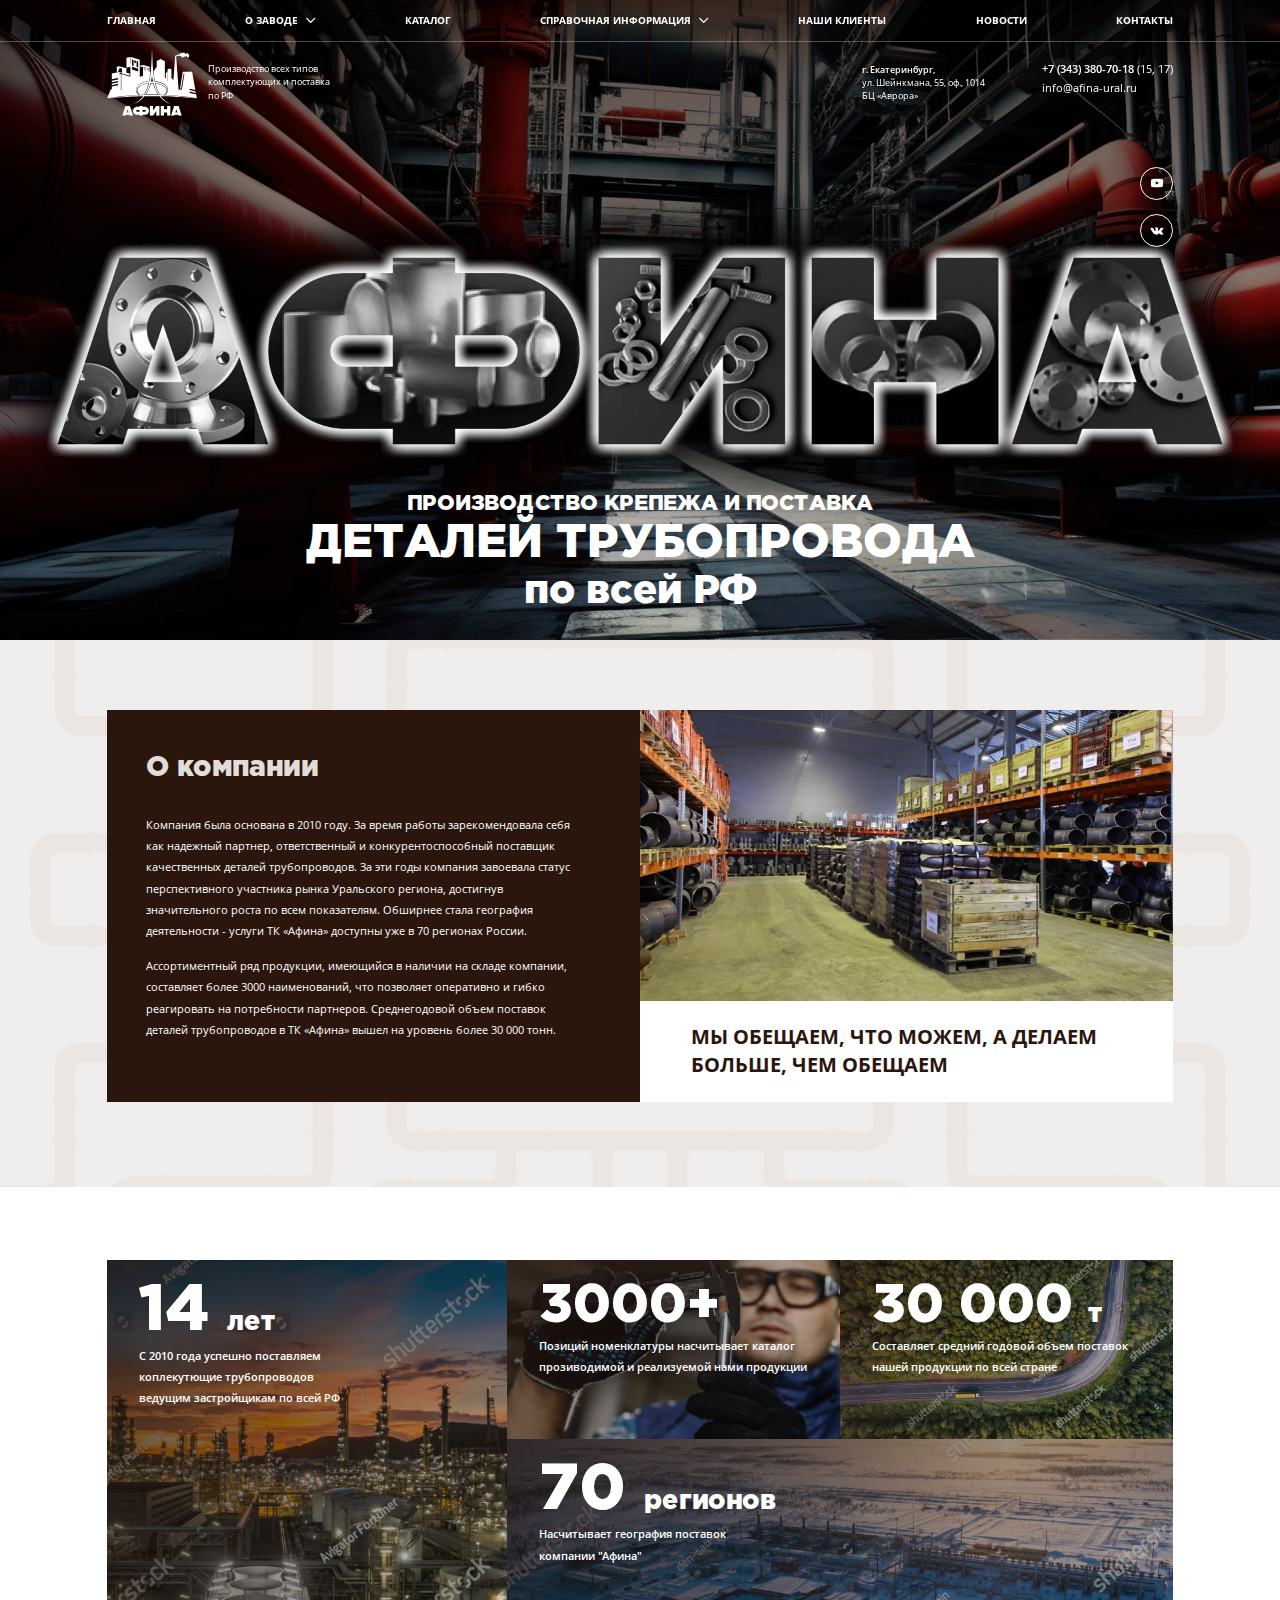
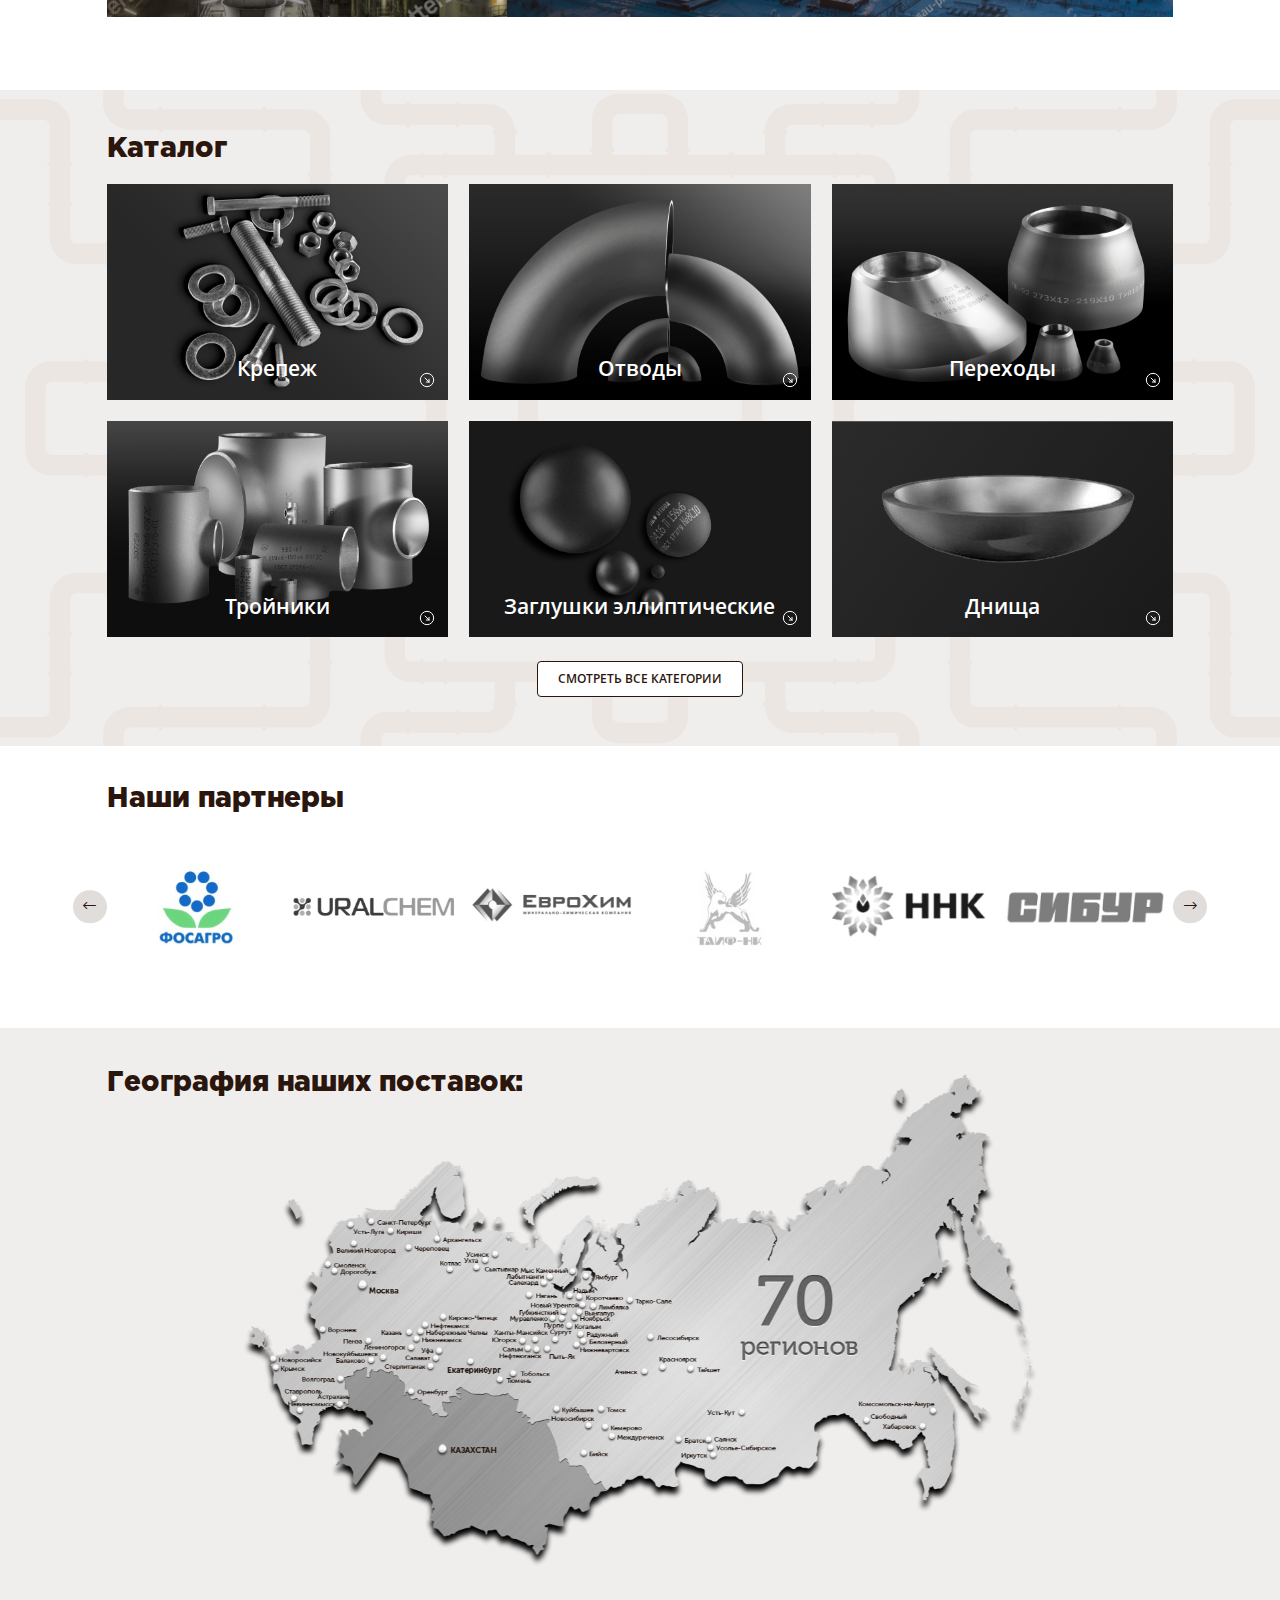
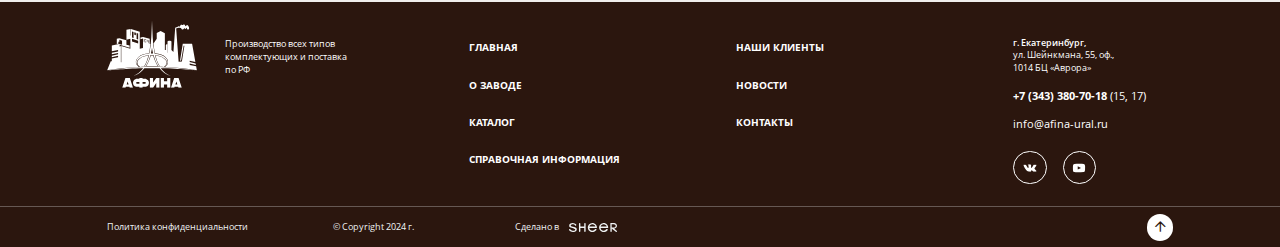
==== commit 9ecbce16: "Add files via upload" ====
--- a/index.html
+++ b/index.html
@@ -18,8 +18,8 @@
 	<link rel="stylesheet" href="libs/slick-1.5.9/slick/slick.css" />
 	<link rel="stylesheet" href="libs/slick-1.5.9/slick/slick-theme.css" />
 	<link rel="stylesheet" href="css/fonts.css" />
-	<link rel="stylesheet" href="css/main.css?ver=1.7" />
-	<link rel="stylesheet" href="css/media.css?ver=1.7" />
+	<link rel="stylesheet" href="css/main.css?ver=1.11" />
+	<link rel="stylesheet" href="css/media.css?ver=1.11" />
 </head>
 <body>
 
@@ -209,7 +209,12 @@
 					<li><a href="#" target="_blank"><img src="img/yt.svg" alt="alt"></a></li>
 					<li><a href="#" target="_blank"><img src="img/vk.svg" alt="alt"></a></li>
 				</ul>
-				<h1 class="title-billbord">Поставляем качественные комплектующие <strong>для трубопроводов</strong> по всей РФ</h1>
+			</div>
+			<div class="billbord__heading">
+				<img src="img/title.png" alt="alt">
+			</div>
+			<div class="container">
+				<h1 class="billbord__title">ПРОИЗВОДСТВО КРЕПЕЖА И ПОСТАВКА <strong>ДЕТАЛЕЙ ТРУБОПРОВОДА <span>по всей РФ</span></strong></h1>
 			</div>
 		</section>
 
@@ -334,6 +339,9 @@
 							<span class="item-category__title">Днища</span>
 						</a>
 					</div>
+				</div>
+				<div class="bottom-button">
+					<a href="#" class="btn-main btn-main_page">смотреть все категории</a>
 				</div>
 			</div>
 		</section>
@@ -481,7 +489,7 @@
 	<script src="libs/scroll2id/PageScroll2id.min.js"></script>
 	<script src="libs/mask/jquery.maskedinput.js"></script>
 	<script src="libs/jQueryFormStyler-master/jquery.formstyler.min.js"></script>
-	<script src="js/common.js?ver=1.7"></script>
+	<script src="js/common.js?ver=1.11"></script>
 	<!-- Yandex.Metrika counter --><!-- /Yandex.Metrika counter -->
 	<!-- Google Analytics counter --><!-- /Google Analytics counter -->
 </body>
--- a/css/main.css
+++ b/css/main.css
@@ -23,7 +23,7 @@
 body textarea:required:valid {
 	
 }
-
+ 
 body {
 	font-family: 'Open Sans', sans-serif;
 	font-size: 0.833vw;
@@ -1964,3 +1964,55 @@
 	padding-right: 1.93vw;
 	display: block;
 }
+
+.menu__dropdown ul li a {
+    display: block;
+}
+.billbord {
+    background-image: url(../img/billbord1.jpg);
+    position: relative;
+    z-index: 1;
+}
+.billbord__heading {
+    margin-top: -2.0833vw;
+    margin-bottom: -3.6458vw;
+	pointer-events: none;
+}
+.billbord__heading img {
+    width: 100%;
+    height: auto;
+}
+.billbord__title {
+    font-size: 1.6667vw;
+    line-height: 150%;
+    text-transform: uppercase;
+    font-weight: 900;
+    font-family: 'Gotham Pro';
+    text-align: center;
+}
+.billbord__title strong {
+    font-size: 3.6458vw;
+    line-height: 103%;
+    font-weight: 900;
+    display: block;
+}
+.billbord__title span {
+    font-size: 3.125vw;
+    display: block;
+    text-transform: none;
+}
+.bottom-button {
+    padding-top: 1.8229vw;
+    text-align: center;
+}
+.btn-main.btn-main_page {
+    border-radius: 0.3125vw;
+    font-weight: 600;
+    color: #2b160e;
+    border: 1px solid #2b160e;
+    background-color: #fff;
+}
+.btn-main.btn-main_page:hover {
+    background-color: #2b160e;
+    color: #fff;
+}--- a/css/media.css
+++ b/css/media.css
@@ -15,7 +15,7 @@
         display: none;
     }
     .wrapper_page .header .logo img,
-    .header.fixed .logo img,
+    .header.fixed .logo img, 
     .logo img {
         width: 60px;
     }
@@ -886,6 +886,29 @@
     .item-sertificat__title {
         padding: 0 7px;
     }
+    .page-gosts {
+        background-image: url(../img/bg_sertificats.svg);
+    }
+    .page-sertificats {
+        background-image: url(../img/bg_production.svg);
+    }
+
+    .billbord {
+        padding-top: 130px;
+        padding-bottom: 30px;
+    }
+    .billbord__socials {
+        top: -38px;
+    }
+    .billbord__title {
+        font-size: 23px;
+    }
+    .billbord__title strong {
+        font-size: 44px;
+    }
+    .billbord__title span {
+        font-size: 33px;
+    }
 }
 
 /* Small Devices, Tablets */
@@ -921,6 +944,23 @@
     .item-sertificat {
         max-width: 220px;
         margin: 0 auto;
+    }
+
+    .billbord__heading {
+        margin: 0;
+    }
+    .billbord__title {
+        font-size: 18px;
+    }
+    .billbord__title strong {
+        font-size: 30px;
+    }
+    .billbord__title span {
+        font-size: 28px;
+    }
+    .billbord {
+        padding-top: 170px;
+        padding-bottom: 0;
     }
 }
 
@@ -958,6 +998,39 @@
         padding: 6px;
         font-size: 13px;
     }
+    .video-main {
+        height: 190px;
+    }
+    .video-main img {
+        width: 100%;
+        height: 100%;
+        object-fit: cover;
+        font-family: 'object-fit: cover;';
+    }
+    .item-sertificat__title {
+        padding: 0;
+    }
+    .item-sertificat__image {
+        height: 220px;
+        margin-bottom: 9px;
+    }
+    .item-sertificat {
+        max-width: 166px;
+    }
+
+    .billbord__title {
+        font-size: 15px;
+    }
+    .billbord__title strong {
+        font-size: 24px;
+        line-height: 150%;
+    }
+    .billbord__title span {
+        font-size: 24px;
+    }
+    .billbord__heading {
+        margin-bottom: 15px;
+    }
 }
 
 /* Custom, iPhone Retina */
@@ -969,16 +1042,6 @@
     .title-billbord strong {
         font-size: 24px;
     }
-    .item-sertificat__title {
-        padding: 0;
-    }
-    .item-sertificat__image {
-        height: 220px;
-        margin-bottom: 9px;
-    }
-    .item-sertificat {
-        max-width: 166px;
-    }
 }
 
 
